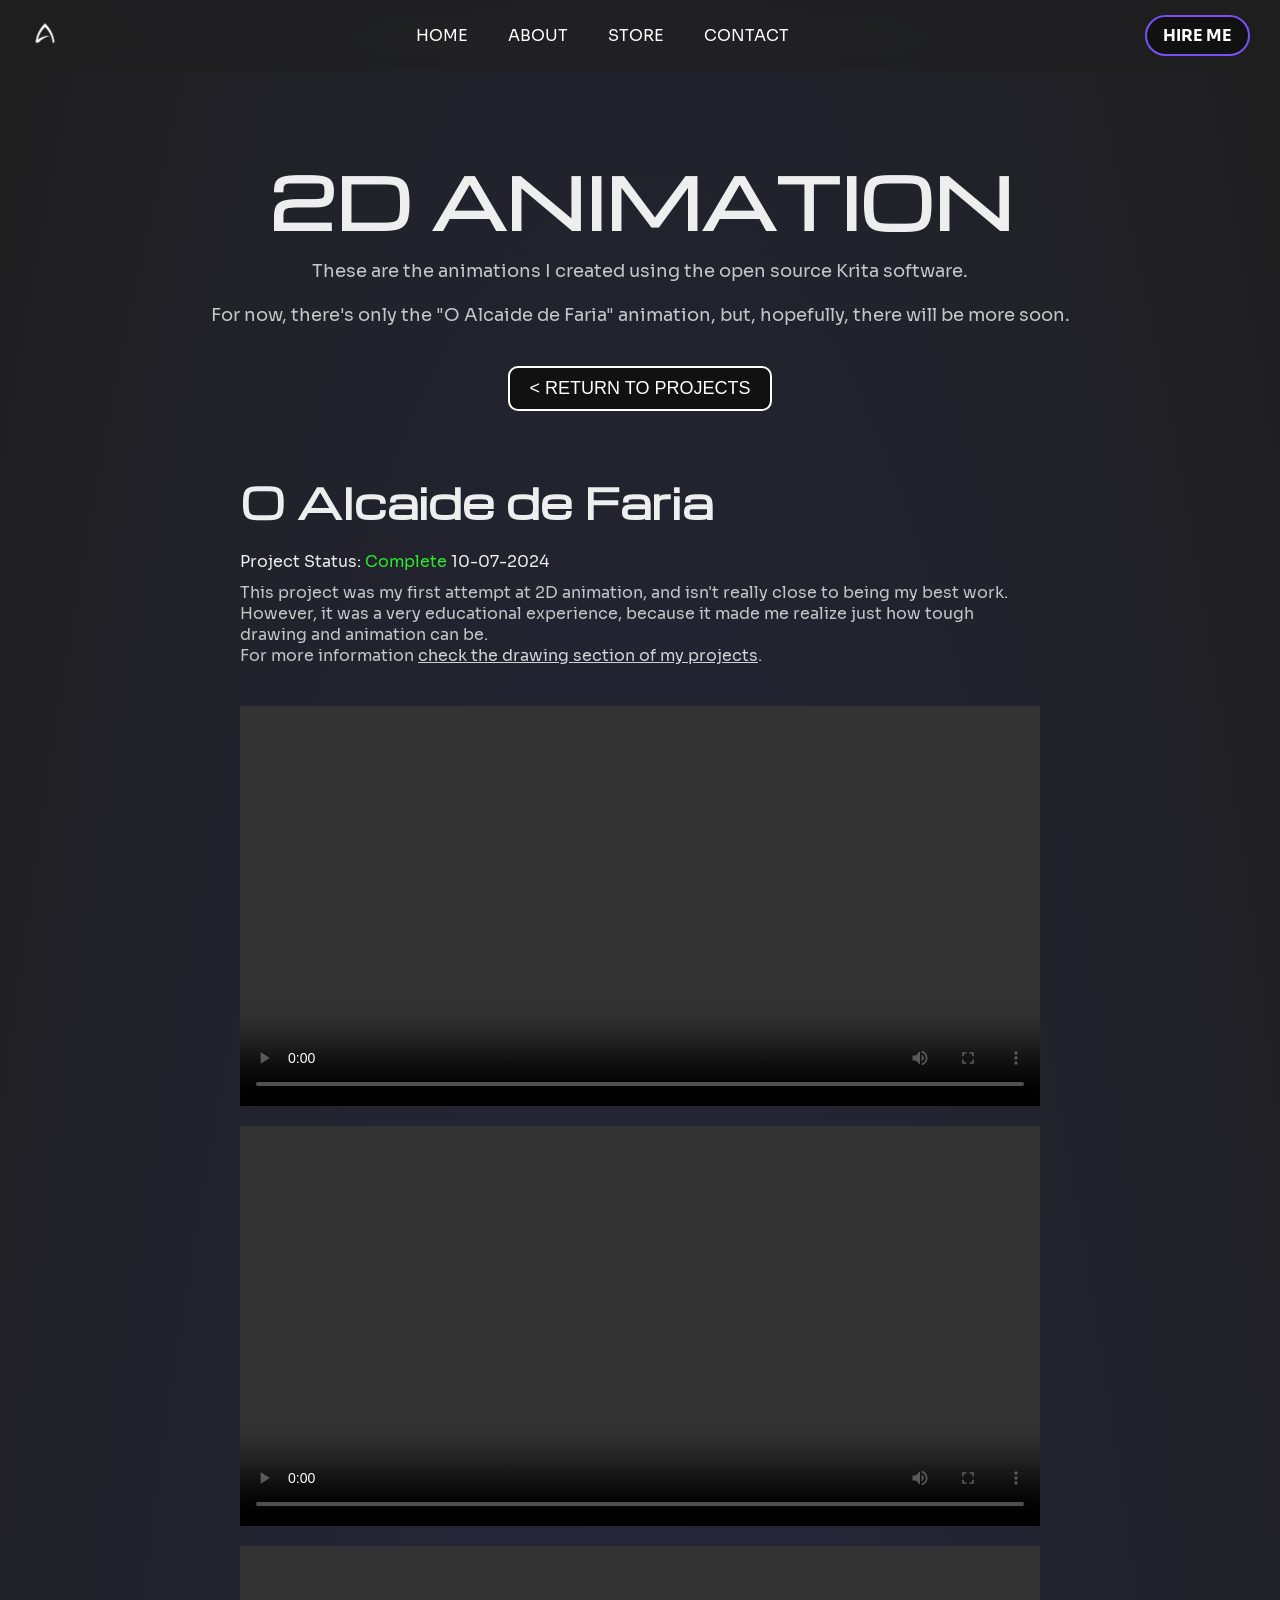
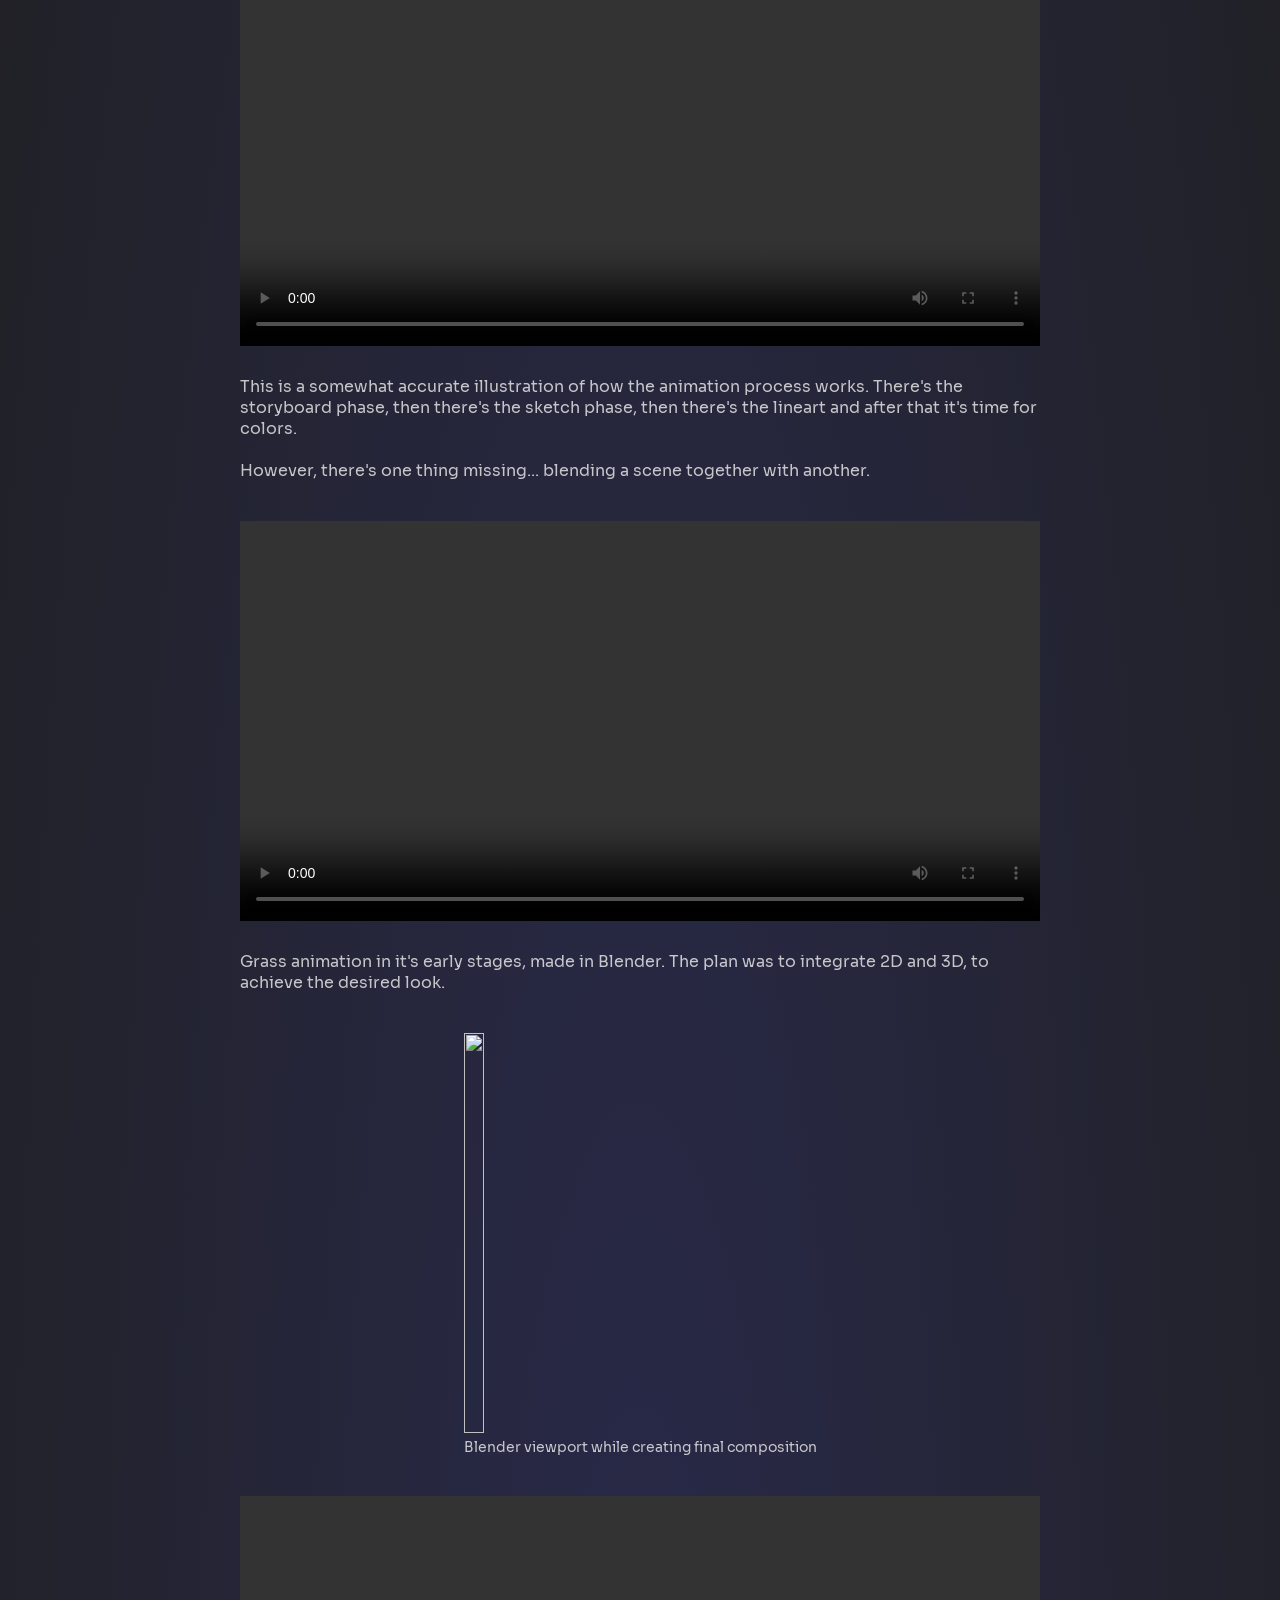
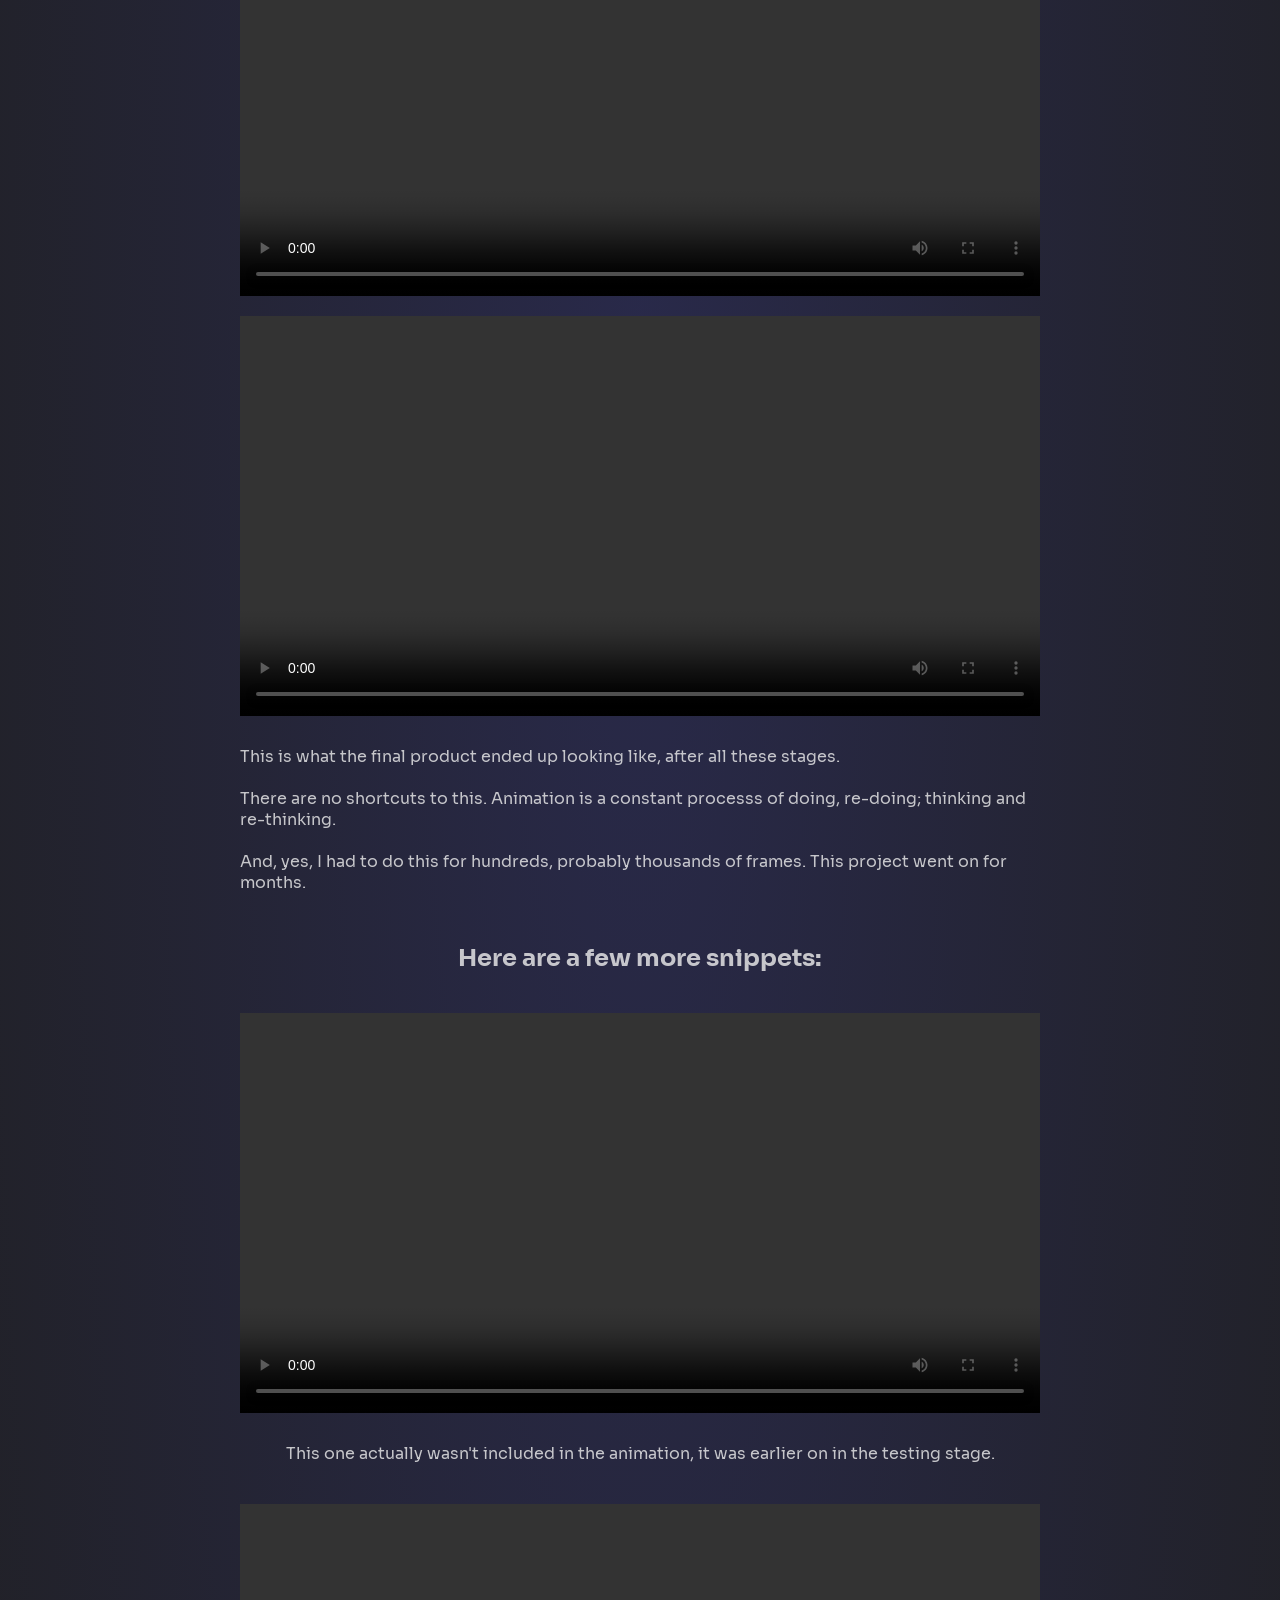
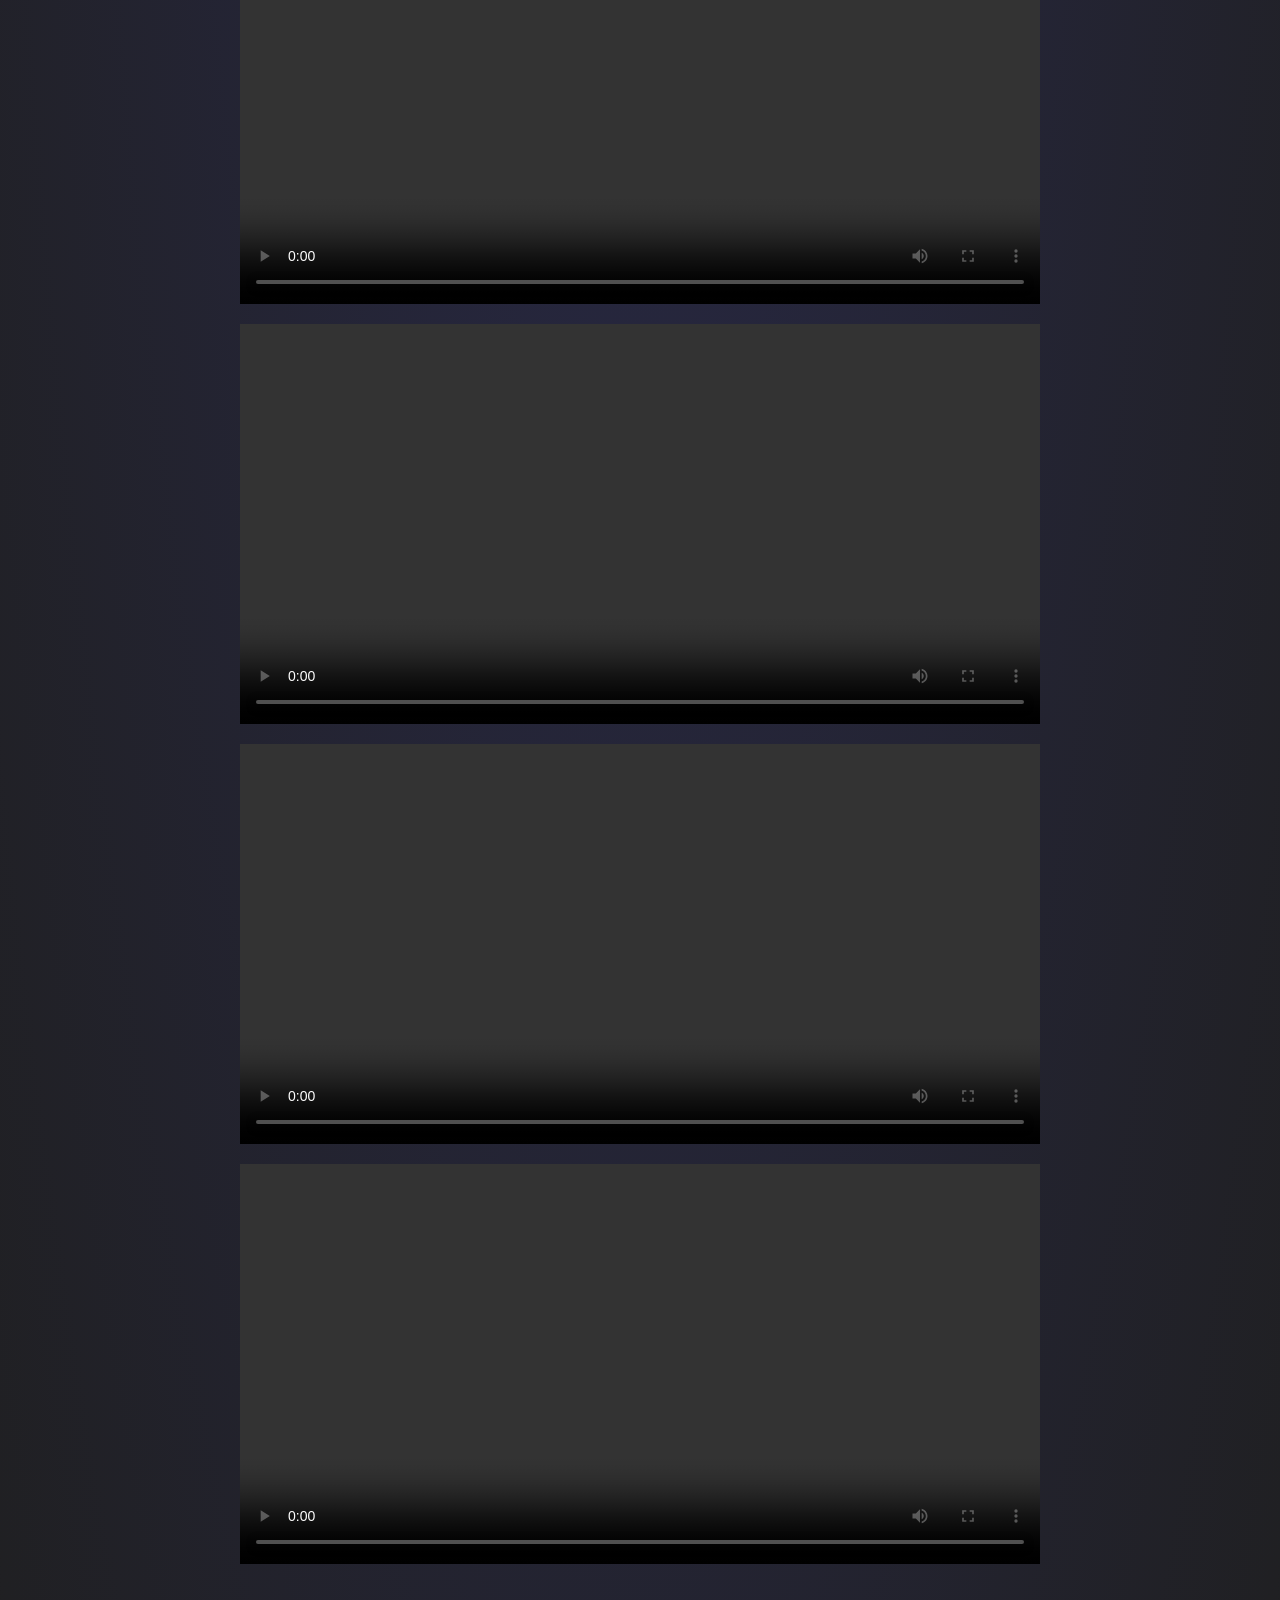
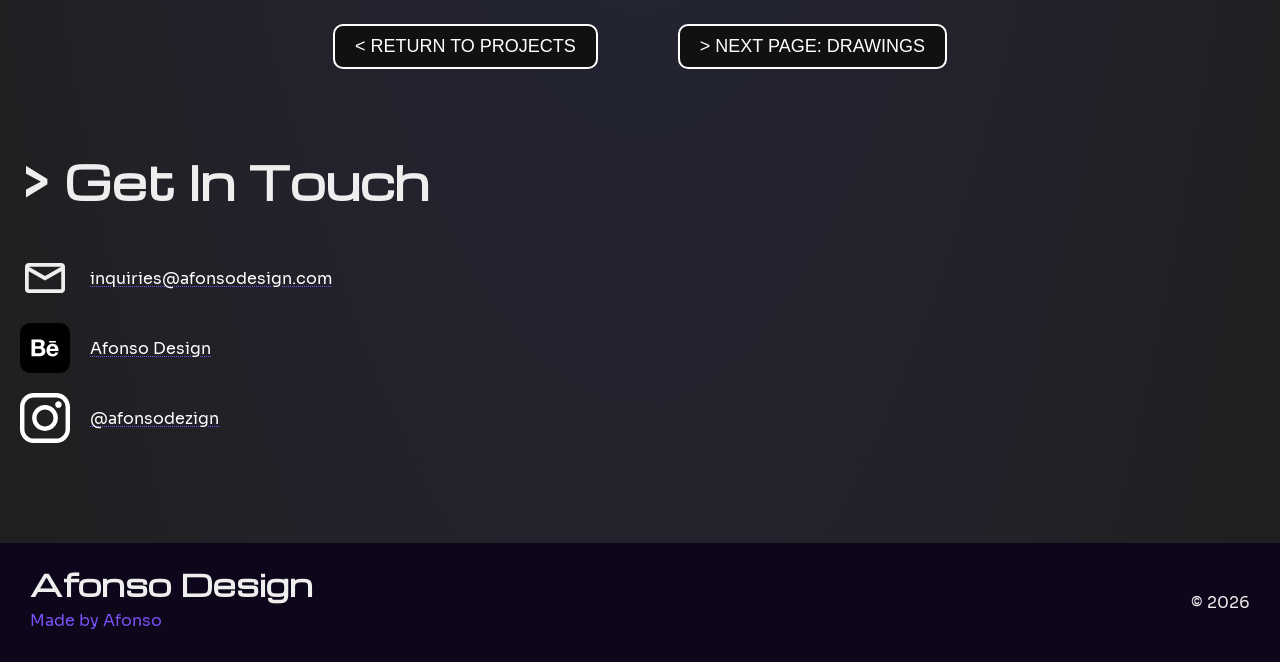
==== 2danimation.html @ 0d5f08b5 "Add files via upload" ====
<!DOCTYPE html>
<html lang="en">
<head>
  <meta charset="UTF-8">
  <meta name="viewport" content="width=device-width, initial-scale=1.0">
  <title>Afonso Design</title>

  <link rel="stylesheet" href="general.css">
  <link rel="stylesheet" href="nav.css">
  <link rel="stylesheet" href="header.css">
  <link rel="stylesheet" href="main.css">
  <link rel="stylesheet" href="footer.css">
  <link rel="stylesheet" href="projects.css">
  <link rel="stylesheet" href="p-links.css">
  
  <link rel="icon" type="image/x-icon" href="../Logo/afdz.ico">

</head>
<body>
  <nav>
    <div class="logo-container">
      <a href="index.html"><img src="../Logo/Transparent White.png" class="brand-logo"></a>
    </div>
    <div class="links-container">
      <a href="index.html">Home</a>
      <a href="about.html">About</a>
      <a href="store.html">Store</a>
      <a href="contact.html">Contact</a>
    </div>
    <div class="button-container">
      <button><a href="#hire_me">Hire Me</a></button>
    </div>
  </nav>
  <div>
    <div class="title-container">
      <h1>2D ANIMATION</h1>
    </div>
    <div class="title-desc">
      <p>These are the animations I created using the open source Krita software.</p>
      <br><p>For now, there's only the "O Alcaide de Faria" animation, but, hopefully, there will be more soon.</p>
    </div>

      <div class="return-page">
        <a href="projects.html"><button>< RETURN TO PROJECTS</button></a>
      </div>

      <div class="animation-container">
      <section>
        <div class="animation-title">
          <h1>O Alcaide de Faria</h1>
        </div>
        <div class="animation-status">
          <p>Project Status: <span>Complete</span> 10-07-2024</p>
        </div>
        <div class="animation-desc">
          <p>This project was my first attempt at 2D animation, and isn't really close to being my best work.
          </p>
          <p>However, it was a very educational experience, because it made me realize just how tough drawing and animation can be.</p>
          <p>For more information <a href="drawings.html">check the drawing section of my projects</a>.</p>
        </div>
        <div class="animation-video-container walking-video">
          <video controls preload="metadata">
            <source src="../Video/video_animation/walk.3.mp4" type="video/mp4" alt="Short animation of a man walking facing back to the camera, early sketch version.">
          </video>
          <video controls preload="metadata">
            <source src="../Video/video_animation/walk closeup sketch.mp4" type="video/mp4" alt="Short animation of a man walking facing back to the camera, lineart version.">
          </video>
          <video controls preload="metadata">
            <source src="../Video/video_animation/Walk closeup.mp4" type="video/mp4" alt="Short animation of a man walking facing back to the camera.">
          </video>
          <div class="animation-desc"> 
            <p>This is a somewhat accurate illustration of how the animation process works. There's the storyboard phase,
              then there's the sketch phase, then there's the lineart and after that it's time for colors.
            </p>
            <br>
            <p>However, there's one thing missing... blending a scene together with another.</p>
          </div>
          <video controls preload="metadata">
            <source src="../Video/video_animation/blender grass animation.mp4" type="video/mp4" alt="Short animation of grass moving with the wind">
          </video>
          <div class="animation-desc">
            <p>Grass animation in it's early stages, made in Blender. The plan was to integrate 2D and 3D, to achieve the desired look.</p>
          </div>
          <figure>
            <img class="viewport-img" src="../Video/video_animation/blender viewport.png">
            <figcaption>Blender viewport while creating final composition</figcaption>
          </figure>
          <video controls preload="metadata">
            <source src="../Video/video_animation/man walking on grass.mp4" type="video/mp4" alt="Short animation of a man walking facing back to the camera.">
          </video>
          <video controls preload="metadata">
            <source src="../Video/video_animation/walking on grass final.mp4" type="video/mp4" alt="Short animation of a man walking facing back to the camera.">
          </video>
          <div class="animation-desc">
            <p>This is what the final product ended up looking like, after all these stages.</p>
            <br><p>There are no shortcuts to this. Animation is a constant processs of doing, re-doing; thinking and re-thinking.</p>
            <br>
            <p>And, yes, I had to do this for hundreds, probably thousands of frames. This project went on for months.</p>
          </div>
          <div class="animation-desc">
            <h2>Here are a few more snippets:</h2>
          </div>
          <video controls preload="metadata">
            <source src="../Video/video_animation/eye opening animation.mp4" type="video/mp4" alt="Short animation of an eye opening and closing.">
          </video>
          <div class="animation-desc">
            <p>This one actually wasn't included in the animation, it was earlier on in the testing stage.</p>
          </div>
          <video controls preload="metadata">
            <source src="../Video/video_animation/gritting.mp4" type="video/mp4" alt="Short animation of a man's mouth open in a feeling of intense rage">
          </video>
          <video controls preload="metadata">
            <source src="../Video/video_animation/closing fist.mp4" type="video/mp4" alt="Short animation of a stressed man clenching his fist">
          </video>
          <video controls preload="metadata">
            <source src="../Video/video_animation/hunting_3.mp4" type="video/mp4" alt="Short animation of an eyeball flying through the air amidst an explosion, while many other objects are projected in the air.">
          </video>
          <video controls preload="metadata">
            <source src="../Video/video_animation/rushing.mp4" type="video/mp4" alt="Short animation of a man rushing with his sword heading towards the viewer.">
          </video>
        </div>
      </section>
      </div>
      

    <div class="bottom-links">
      <div class="return-page">
        <a href="projects.html"><button>< RETURN TO PROJECTS</button></a>
      </div>
      <div class="next-page">
        <a href="drawings.html"><button>> NEXT PAGE: DRAWINGS</button></a>
      </div>
    </div>

  <footer>
    <div id="hire_me">
      <h3>> Get In Touch</h3>
      <div class="email-link">
        <svg xmlns="http://www.w3.org/2000/svg" height="50px" viewBox="0 -960 960 960" width="50px" fill="rgb(238,238,238)"><path d="M168-192q-29.7 0-50.85-21.16Q96-234.32 96-264.04v-432.24Q96-726 117.15-747T168-768h624q29.7 0 50.85 21.16Q864-725.68 864-695.96v432.24Q864-234 842.85-213T792-192H168Zm312-240L168-611v347h624v-347L480-432Zm0-85 312-179H168l312 179Zm-312-94v-85 432-347Z"/></svg>
        <a href="mailto:inquiries@afonsodesign.com" target="_blank" class="my-email">inquiries@afonsodesign.com</a>
      </div>
      <div class="socials-link">
        <svg class="behance-icon" width="50px" height="50px" viewBox="0 0 512 512" version="1.1" xmlns="http://www.w3.org/2000/svg" xmlns:xlink="http://www.w3.org/1999/xlink" xml:space="preserve" xmlns:serif="http://www.serif.com/" style="fill-rule:evenodd;clip-rule:evenodd;stroke-linejoin:round;stroke-miterlimit:2;"><path d="M105,0l302,0c57.541,0.159 104.841,47.459 105,105l0,302c-0.159,57.541 -47.459,104.841 -105,105l-302,0c-57.541,-0.159 -104.841,-47.459 -105,-105l-0,-302c0.159,-57.541 47.459,-104.841 105,-105Z"/><path d="M313.542,309.917c11.344,9.033 27.246,9.938 39.542,2.25c4.139,-2.536 7.321,-6.378 9.042,-10.917l29.792,-0c-4.792,14.833 -12.042,25.375 -21.958,31.75c-10.689,6.63 -23.093,9.977 -35.667,9.625c-8.98,0.116 -17.901,-1.467 -26.292,-4.667c-7.505,-2.926 -14.287,-7.447 -19.875,-13.25c-5.484,-5.938 -9.733,-12.906 -12.5,-20.5c-3.01,-8.435 -4.505,-17.336 -4.417,-26.292c-0.065,-8.788 1.474,-17.514 4.542,-25.75c2.829,-7.758 7.226,-14.85 12.917,-20.833c5.691,-5.851 12.49,-10.511 20,-13.708c8.13,-3.434 16.883,-5.151 25.708,-5.042c9.489,-0.232 18.89,1.871 27.375,6.125c7.583,3.879 14.171,9.454 19.25,16.292c5.076,7.096 8.701,15.125 10.667,23.625c2.229,8.971 3.03,18.238 2.375,27.458l-88.875,0c-0.348,8.699 2.634,17.211 8.333,23.792l0.042,0.042Zm-115.667,-140.583c7.459,-0.075 14.905,0.651 22.208,2.167c6.128,1.201 11.961,3.594 17.167,7.042c4.808,3.32 8.659,7.847 11.167,13.125c2.769,6.279 4.094,13.1 3.875,19.958c0.27,7.577 -1.765,15.061 -5.833,21.458c-4.442,6.076 -10.407,10.876 -17.292,13.917c9.442,2.314 17.752,7.933 23.417,15.833c9.135,15.055 10.122,33.733 2.625,49.667c-3.224,6.131 -7.867,11.403 -13.542,15.375c-5.864,4.067 -12.414,7.045 -19.333,8.792c-7.263,1.905 -14.741,2.872 -22.25,2.875l-82.417,-0l0,-170.167l80.208,0l0,-0.042Zm-2.792,141.167c3.516,0.03 7.024,-0.333 10.458,-1.083c3.142,-0.614 6.13,-1.846 8.792,-3.625c2.595,-1.696 4.705,-4.036 6.125,-6.792c1.606,-3.437 2.363,-7.21 2.208,-11c-0,-8.75 -2.5,-15.042 -7.417,-18.833c-5.682,-3.938 -12.512,-5.888 -19.417,-5.542l-40.75,0l0,46.833l40,0l0,0.042Zm-2.083,-72.458c5.926,0.294 11.786,-1.376 16.667,-4.75c4.555,-3.772 6.947,-9.572 6.375,-15.458c0.121,-3.39 -0.609,-6.757 -2.125,-9.792c-1.358,-2.461 -3.361,-4.506 -5.792,-5.917c-2.552,-1.54 -5.385,-2.56 -8.333,-3c-3.176,-0.576 -6.398,-0.855 -9.625,-0.833l-35,0l0,39.75l37.917,0l-0.083,0Zm105.208,-54.958l69,0l0,16.667l-69,0l0,-16.667Zm54.167,62.125c-5.122,-4.823 -12.02,-7.314 -19.042,-6.875c-4.641,-0.168 -9.255,0.775 -13.458,2.75c-3.304,1.657 -6.228,3.984 -8.583,6.833c-2.086,2.545 -3.619,5.496 -4.5,8.667c-0.832,2.711 -1.363,5.506 -1.583,8.333l55.042,0c-0.413,-7.179 -3.165,-14.03 -7.833,-19.5l-0.042,-0.208Z" style="fill:#fff;"/></svg>
        <a href="https://www.behance.net/afonsodesign">
          Afonso Design
        </a>
      </div>
      <div class="socials-link instagram-icon">
        <svg fill="#fff" version="1.1" id="Layer_1" xmlns="http://www.w3.org/2000/svg" xmlns:xlink="http://www.w3.org/1999/xlink" width="50px" height="50px" viewBox="0 0 169.063 169.063" xml:space="preserve">
          <g>
            <path d="M122.406,0H46.654C20.929,0,0,20.93,0,46.655v75.752c0,25.726,20.929,46.655,46.654,46.655h75.752
              c25.727,0,46.656-20.93,46.656-46.655V46.655C169.063,20.93,148.133,0,122.406,0z M154.063,122.407
              c0,17.455-14.201,31.655-31.656,31.655H46.654C29.2,154.063,15,139.862,15,122.407V46.655C15,29.201,29.2,15,46.654,15h75.752
              c17.455,0,31.656,14.201,31.656,31.655V122.407z"/>
            <path d="M84.531,40.97c-24.021,0-43.563,19.542-43.563,43.563c0,24.02,19.542,43.561,43.563,43.561s43.563-19.541,43.563-43.561
              C128.094,60.512,108.552,40.97,84.531,40.97z M84.531,113.093c-15.749,0-28.563-12.812-28.563-28.561
              c0-15.75,12.813-28.563,28.563-28.563s28.563,12.813,28.563,28.563C113.094,100.281,100.28,113.093,84.531,113.093z"/>
            <path d="M129.921,28.251c-2.89,0-5.729,1.17-7.77,3.22c-2.051,2.04-3.23,4.88-3.23,7.78c0,2.891,1.18,5.73,3.23,7.78
              c2.04,2.04,4.88,3.22,7.77,3.22c2.9,0,5.73-1.18,7.78-3.22c2.05-2.05,3.22-4.89,3.22-7.78c0-2.9-1.17-5.74-3.22-7.78
              C135.661,29.421,132.821,28.251,129.921,28.251z"/>
          </g>
        </svg>
        <a href="https://www.instagram.com/afonsodezign/">
          @afonsodezign
        </a>
      </div>
    </div>

    <div class="footer-bot">
      <div>
        <p class="footer-xl">Afonso Design</p>
        <div>
          <p class="maker">Made by <span>Afonso</span></p>
        </div>
      </div>
      <div>
        <p>&#169; 2026</p>
      </div>
    </div>
  </footer>
</body>
</html>
---- general.css ----
*{
  padding:0;
  margin:0;
  border:none;
  box-sizing: border-box;
}

html{
  scroll-behavior: smooth;
  scrollbar-width: none;
}

body{
  margin:150px 20px 0 20px;
  background-image: radial-gradient(rgba(80, 83, 244, 0.2), rgb(31,31,31));
  background-repeat: no-repeat;
  color:rgb(238,238,238);
  background-color: rgb(31,31,31);
  font-family: Sora, Verdana;
}

.load-text-container{
  display: flex;
  justify-content: center;
  align-items: center;
}

.load-text p{
  font-size:12px;
  line-height:20px;
  font-family: Michroma, Sora, Verdana;
  white-space: nowrap;
  display: inline-block;
  border-right:5px solid white;
  width:340px;
  overflow: hidden;
  animation:
    typing 2s steps(42),
    cursor .4s step-end infinite alternate;
}

/*cursor blinking animation*/
@keyframes cursor{
  50% {border-color:transparent};
}

/*typing animation*/
@keyframes typing{
  from {width:0}
  from{opacity: 0;}
}

.arrow-container{
  display: flex;
  align-items: center;
  justify-content: center;
  color:rgb(120, 80, 244);
  font-weight:bold;
  margin:100px 0 200px 0;
}

.arrow-container img{
  width:80px;
}

.arrow-container img:hover{
  background-color: rgb(29, 29, 29);
  border-radius:50%;
  transition: background-color 0.5s ease;
}

h1{
  font-family: Michroma, Sora, Verdana;
}

/*fonts-upload*/

@font-face {
  font-family: 'Michroma';
  font-style: normal;
  font-weight: 400;
  font-display: swap;
  src: url("../Fonts/michroma/michroma-latin-regular.woff2");
}

@font-face {
  font-family: 'Sora';
  src: url('../Fonts/Sora/Sora[wght].woff2') format('woff2-variations');
  font-weight: 100 800;
  font-style: normal;
  font-display: swap;
}

/*end*/


@media screen and (width <= 600px){
  .load-text p{
    visibility: hidden;
    pointer-events: none;
  }
  body{
    margin-top:100px;
  }
}
---- nav.css ----
nav{
  display: flex;
  justify-content: space-between;
  align-items: center;
  position: fixed;
  top:0;
  left:0;
  right:0;
  padding:15px 30px;
  background-color: rgba(31, 31, 31, 0.555);
  backdrop-filter: blur(10px);
  
  z-index:100;
}

nav .links-container{
  display: flex;
  justify-content: center;
}

nav .links-container a{
  color:white;
  text-decoration: 1px solid underline transparent;
  text-transform: uppercase;
  margin:0 10px;
  padding:5px 10px;
  position: relative;
}

nav .links-container a:hover::after{
  content:'';
  width:100%;
  height:3px;
  position:absolute;
  background-color: rgb(120, 80, 244);
  bottom:0;
  left:0;

  animation-name: underline;
  animation-duration:0.4s;
  animation-timing-function: ease;
}

@keyframes underline{
  0%{
    width:0;
  }

  100%{
    width:100%;
  }
}

nav .links-container a:hover{
  color:rgb(120, 80, 244);
  transition:0.2s ease;
}


nav .button-container button{
  padding:8px 16px;
  border-radius: 24px;
  background-color: rgb(17, 17, 17);
  font-weight: 600;
  cursor:pointer;
  transition: 0.2s ease-in-out;
  border:2px solid rgb(120, 80, 244);
}

nav .button-container button:hover{
  background-color: rgb(120, 80, 244);
  box-shadow: 0 0 10px rgb(120, 80, 244);
}

nav .button-container button a{
  text-transform: uppercase;
  color:white;
  text-decoration: none;
  font-size: 16px;
  font-family: Sora, Verdana;
  font-weight:700;
}

nav .logo-container .brand-logo{
  width:30px;
}

.brand-logo:hover{
  filter: drop-shadow(0 0 5px rgb(120,80,244));
  transition:0.3s ease-in-out;
}

@media screen and (width <= 800px){
  nav a{
    font-size:14px;
  }
  nav .links-container a{
    padding:3px 6px;
  }
  nav .button-container button{
    padding:6px 12px;
  }
  nav .button-container button a{
    font-size: 14px;
  }
}

@media screen and (width <= 600px){
  nav a{
    font-size:12px;
  }
  nav .button-container button a{
    font-size: 14px;
  }
  nav .links-container a{
    padding:10px 12px;
  }
  nav{
    flex-direction:column;
    gap:20px; 
  }
}
---- header.css ----
header{
  font-family: "Michroma", "Sora", "Verdana";
}

.name-container{
  display: flex;
  justify-content: center;
  text-align: center;
  padding:10px;
  margin: 50px 0 0 0;
  font-size:60px;
}

.catch-phrase{
  display: flex;
  justify-content: center;
  text-align: center;
  padding:5px;
  font-size: 22px;
  color:rgb(120, 80, 244);
}

.carousel{
  margin:50px auto;
  width:70%;
  display: flex;
  overflow-x: auto;
  pointer-events: none;
  scrollbar-width: none;
}

.carousel::-webkit-scrollbar{
  display: none;
}

.role-container{
  display: flex;
  align-items: center;
  justify-content: center;
  gap:1em;
  padding-right:1em;
  user-select: none;
  animation: spin 10s linear infinite;
}

.role-container h5{
  flex: 0  0 5em;
  font-size: 10px;
  padding:0 10px 20px 10px;
  border-radius:10px;
  text-align: center;
  align-content: center;
}

@keyframes spin{
  from {translate:0;}
  to {translate: -100%}
}

@media screen and (width <= 800px){
  .name-container{
    padding:10px;
    margin: 50px 0 0 0;
    font-size:40px;
  }
  .catch-phrase{
    font-size: 18px;
  }
}
@media screen and (width <= 600px){
  .name-container{
    padding:10px;
    margin: 50px 0 0 0;
    font-size:30px;
  }
  .catch-phrase{
    font-size: 15px;
  }
}
@media screen and (width <= 400px){
  .name-container{
    padding:10px;
    margin: 40px 0 0 0;
    font-size:25px;
  }
  .catch-phrase{
    font-size: 12px;
  }
}
---- main.css ----
#projects{
  background-color: transparent;
  height:120px;
}

.projects-title{
  font-size:30px;
  font-family: Michroma, Sora, Verdana;
  margin:0 0 40px 20px;
}

.short-portfolio{
  display: flex;
  flex-wrap: wrap;
  align-items: center;
  justify-content: center;
  gap:10px;
}

.port-img-container img{
  min-width:200px;
  max-width:600px;
  border-radius: 5px;
}

.port-img-container{
  position: relative;
  cursor: pointer;
}

.port-img-container:hover .img-details{
  display: block;
  transition: 0.3s ease-in-out;
}

.img-details{
  background-color: rgba(31, 31, 31, 0.8);
  position: absolute;
  top:0;
  left:0;
  right:0;
  bottom:0;
  border:2px solid rgb(120, 80, 244);
  border-radius:5px;
  display: none;
}

.img-details-items{
  display: flex;
  justify-content: center;
  align-items: center;
  position:relative;
  flex-direction: column;
  gap:20px;
  top:45%;
  left:45%;
  translate:-45%;
}

.img-details-items p{
  font-size: 22px;
}

.img-details button{
  padding:15px 25px;
  font-size:18px;
  background-color:rgb(17, 17, 17);
  color:white;
  text-decoration: none;
  border-radius:50px;
  border:2px solid rgb(120, 80, 244);
  cursor:pointer;
}

.img-details button:hover{
  background-color: rgb(120, 80, 244);
  color:rgb(31,31,31);
}

.piece-date{
  display: block;
  font-size:10px;
  color:rgb(138, 138, 138);
}

.piece-name{
  color:rgb(217, 205, 255);
}

/*like what you see?*/

.like-container{
  display: flex;
  justify-content: center;
  flex-direction: column;
  align-items: center;
  padding:20px 0;
  margin-bottom:20px;
}

.like-container .like-text{
  font-size:30px;
  font-family: Michroma, Sora, Verdana;
  color:rgba(153, 153, 153, 0.3);
  padding:10px;
  margin-bottom: 20px;
  z-index: -2;
}

.like-container .more-projects-button a{
  padding:15px 25px;
  font-size:22px;
  background-color:rgb(17, 17, 17);
  color:white;
  text-decoration: none;
  border-radius:50px;
  border:2px solid rgb(120, 80, 244);
  box-shadow: 0 0 100px rgb(120, 80, 244);
}

.more-projects-button a span{
  color:rgb(120, 80, 244);
  margin-right:10px;
}

.more-projects-button a:hover{
  background-color: rgb(120, 80, 244);
  color:rgb(17, 17, 17);
  transition:0.3s ease-in-out;
  cursor:pointer;
  box-shadow: none;

}

.more-projects-button a:hover span{
  color:rgb(17, 17, 17);
}

/*_______*/

@media screen and (width <= 1250px) {
  .port-img-container img{
    max-width:400px;
  }
}


@media screen and (width <= 1000px) {
  .port-img-container img{
    max-width:300px;
  }
  .img-details-items p{
  font-size: 15px;
}

.img-details button{
  padding:15px 25px;
  font-size:18px;
  background-color:rgb(17, 17, 17);
  color:white;
  text-decoration: none;
  border-radius:50px;
  border:2px solid rgb(120, 80, 244);
}
}

@media screen and (width <= 800px) {
  .port-img-container img{
    max-width:250px;
  }
  .projects-title{
    font-size:25px;
  }
  .like-container .like-text{
    font-size:25px;
  }
  .more-projects-button{
    margin-top:15px;
  }
  .like-container .more-projects-button a{
    box-shadow: 0 0 50px rgb(120, 80, 244);
  }
}

@media screen and (width <= 600px) {
  .port-img-container img{
    max-width:200px;
  }
  .projects-title{
    font-size:20px;
  }
}

@media screen and (width <= 400px) {
  .projects-title{
    font-size:16px;
  }
}
---- footer.css ----
#hire_me h3{
  font-size: 30px;
  font-family: Michroma, Sora, Verdana;
  margin-bottom:40px;
  margin-top:80px;
}

#hire_me .email-link{
  display: flex;
  align-items: center;
}

#hire_me .email-link .my-email{
  color:white;
  text-decoration: none;
}

#hire_me .email-link .my-email{
  color:white;
  cursor: pointer;
  text-decoration: 1px underline dotted rgb(120, 80, 244);
  text-underline-offset: 2px;
}

#hire_me .email-link .my-email:hover{
  color:rgb(120, 80, 244);
  cursor: pointer;
  text-decoration: 1px underline dotted rgb(120, 80, 244);
  text-underline-offset: 6px;
  transition: 0.3s ease-in-out;
}

#hire_me svg{
  margin-right:20px;
}

.email-link:hover svg{
  fill:rgb(120, 80, 244);
  transition: 0.3s ease-in-out;
}

.email-link{
  margin-bottom:20px;
}

.socials-link{
  display: flex;
  align-items: center;
}

.socials-link a{
  color:white;
  cursor: pointer;
  text-decoration: 1px underline dotted rgb(120, 80, 244);
  text-underline-offset: 2px;
}
.socials-link a:hover{
  color:rgb(120, 80, 244);
  cursor: pointer;
  text-decoration: 1px underline dotted rgb(120, 80, 244);
  text-underline-offset: 6px;
  transition: 0.3s ease-in-out;
}

.instagram-icon{
  margin-top:20px;
}

.footer-bot{
  background-color: rgb(14, 6, 26);
  padding:30px;
  margin:80px 0 0 0;
  display: flex;
  justify-content: space-between;
  align-items: center;
  line-height: 22px;
  margin:100px -20px 0 -20px;
}

.footer-xl{
  font-size:30px;
  font-family: Michroma, Sora, Verdana;
  font-weight:800;
  padding: 0 0 15px 0;
}

.maker{
  color:rgb(120, 80, 244);
}

@media screen and (min-width:1200px){
  #hire_me h3{
    font-size: 60px;
  }
}
@media screen and (min-width:800px){
  #hire_me h3{
    font-size: 45px;
  }
}

@media screen and (width <= 600px) {
  .footer-xl{
    font-size:18px;
    padding:0;
  }
  .maker{
    font-size:12px;
  }
}
---- projects.css ----
.grid-container{
  display: flex;
  justify-content: center;
}

.sections-container {
  display: grid;
  gap: 20px;
  grid-template-columns: repeat(2, 500px);
  align-items: center;
  justify-items: center;
}

section a{
  color:white;
}
section a:hover{
  color:rgb(120, 80, 244);
  transition:0.6s ease color;
}

.project-container{
  width:500px;
  height:250px;
  overflow:hidden;
  border-radius:10px;
  position: relative;
  cursor:pointer;
  border:2px solid rgb(120, 80, 244);
}

.project-container img{
  width:500px;
  height:auto;
}

.project-container div{
  position:absolute;
  z-index:2;
  top:50%;
  left:50%;
  transform:translate(-50%, -50%);
}

.project-container div p{
  font-size:40px;
  font-weight: bold;
  text-wrap: nowrap;
}

.black-overlay{
  width:500px;
  height:250px;
  position: absolute;
  z-index:1;
  top:50%;
  left:50%;
  transform:translate(-50%, -50%);
  background-color: rgba(31, 31, 31, 0.7);
}

.black-overlay a{
  color:white;
  text-decoration: none;
}

.project-container:hover .black-overlay a{
  background-color: rgba(31, 31, 31, 0.8);
  transition:0.4s ease-in-out;
}

.project-container:hover{
  box-shadow:0 0 50px rgb(120, 80, 244);
  transition:0.2s ease-in-out;
} 

.twodani-img{
  scale:180%;
}

@media screen and (width <= 1000px){
  .sections-container {
    grid-template-columns: repeat(2, 350px);
  }
  .project-container{
    width:350px;
    height:200px;
  }
  .project-container img{
    width:350px;
    min-height:200px;
  }
  .project-container div p{
    font-size:30px;
  }
}
@media screen and (width <= 800px){
  .sections-container {
    grid-template-columns: repeat(1, 350px);
  }
  .project-container{
    width:350px;
    height:200px;
  }
  .project-container img{
    width:350px;
    min-height:200px;
  }
  .project-container div p{
    font-size:30px;
  }
}
@media screen and (width <= 600px){
  .sections-container {
    grid-template-columns: repeat(1, 250px);
  }
  .project-container{
    width:250px;
    height:100px;
  }
  .project-container img{
    width:250px;
    min-height:100px;
  }
  .project-container div p{
    font-size:20px;
  }
  body{
    margin-top:200px;
  }
}
---- p-links.css ----
figcaption{
  opacity: 0.8;
  font-size: 14px;
}

/*POSTERS*/

.title-container{
  text-align: center;
  font-size:35px;
  margin-bottom:10px;
  display: flex;
  justify-content: center;
}

.title-desc{
  font-size:18px;
  text-align: center;
  display: flex;
  flex-direction: column;
  justify-content: center;
  margin-bottom:40px;
  opacity:0.8;
}

.return-page, .next-page{
  display: flex;
  justify-content: center;
}

.return-page a button, .next-page a button{
  border:2px solid white;
  padding:10px 20px;
  border-radius:10px;
  background-color: rgb(17,17,17);
  color:white;
  cursor:pointer;
  font-size:18px;
}

.return-page a button:hover, .next-page a button:hover{
  transition: 0.2s ease-in-out;
  border:2px solid rgb(120, 80, 244);
  color:rgb(120, 80, 244);
}

.bottom-links{
  display: flex;
  justify-content: center;
  gap:80px;
}

.poster-container{
  position: relative;
}

.poster-container img{
  width:250px;
  height:auto;
  border-radius: 10px;
  max-height:312.5px;
  object-fit: cover;
  border:1px solid transparent;
}

.poster-container img:hover{
  box-shadow: 0 0 10px rgb(120, 80, 244);
  border:1px solid rgb(120, 80, 244);
  transition:0.2s ease-in-out;
}

.poster-container figcaption{
  font-size:14px;
  width:250px;
  height:60px;
  overflow:scroll;
  scrollbar-width: none;
  margin-top:10px;
  margin-bottom:20px;
}

.figures-section{
  display: grid;
  grid-template-columns: repeat(3, 250px);
  grid-auto-rows: auto;
  gap: 20px;
  justify-content: center;
  width: calc(3 * 250px + 2 * 20px);
  margin:40px auto;
}

@media screen and (min-width: 1500px) {
  .poster-container img {
    width: 500px;
    max-height: 625px;
  }
  .poster-container figcaption{
    width: 500px;
  }
  .figures-section {
    grid-template-columns: repeat(3, 500px);
    width: calc(3 * 500px + 2 * 20px);
  }
}
@media screen and (min-width: 1200px) {
  .poster-container img {
    width: 400px;
    max-height: 500px;
  }
  .poster-container figcaption{
    width: 400px;
  }
  .figures-section {
    grid-template-columns: repeat(3, 400px);
    width: calc(3 * 400px + 2 * 20px);
  }
}
@media screen and (max-width: 800px) {
  .poster-container img {
    width: 200px;
    max-height: 250px;
  }
  .poster-container figcaption{
    width: 200px;
  }
  .figures-section {
    grid-template-columns: repeat(3, 200px);
    width: calc(3 * 200px + 3 * 20px);
  }
}
@media screen and (max-width: 600px) {
  .poster-container img {
    width: 200px;
    max-height: 250px;
  }
  .poster-container figcaption{
    width: 200px;
  }
  .figures-section {
    grid-template-columns: repeat(2, 200px);
    width: calc(2 * 200px + 2 * 20px);
  }
  .title-container h1{
    font-size:40px;
  }
  .title-desc{
    font-size:18px;
  }
}

/*BRANDING*/

.branding-container, .animation-container, .drawings-container{
  display: flex;
  flex-direction: column;
  justify-content: center;
  align-items: center;
}

.branding-container section, .animation-container section, .drawings-container section{
  margin:60px 0 60px 0;
  width:800px;
}

.bi-wrapper{
  display: flex;
  justify-content: center;
}

.bi-container{
  background-color: rgba(31,31,31, 0.4);
  width:800px;
  height:auto;
  margin:80px 0 40px 0;
  padding:60px;
  border-radius: 20px;
  box-shadow:0 0 10px rgb(120, 80, 244)
}

.branding-index{
  display: flex;
  flex-direction: column;
  align-items: center;
  position: relative;
}

.i01-tooltip, .i02-tooltip, .i03-tooltip, .i04-tooltip{
  position: absolute;
  background-color: rgb(17,17,17);
  padding:2px 10px;
  border-radius:8px;
  width:160px;
  height:160px;
  padding:0 20px 20px 20px;
  border:1px solid rgba(120, 80, 244, 0.5);
  visibility: hidden;
  opacity: 0;
  font-family: "Michroma", Verdana;
  box-shadow: 0 0 10px rgba(120, 80, 244, 0.5);
}

.i01tool-interior{
  background-color: rgb(64, 110, 182);
  width:120px;
  height:100px;
  border-radius:4px;
  display: flex;
  justify-content: center;
  align-items: center;
}

#i01:hover .i01-tooltip{
  visibility: visible;
  opacity:1;
  transition: 0.3s ease;
  pointer-events: none;
}

#i02:hover .i02-tooltip{
  visibility: visible;
  opacity:1;
  transition: 0.3s ease;
  pointer-events: none;
}

#i03:hover .i03-tooltip{
  visibility: visible;
  opacity:1;
  transition: 0.3s ease;
  pointer-events: none;
}

#i04:hover .i04-tooltip{
  visibility: visible;
  opacity:1;
  transition: 0.3s ease;
  pointer-events: none;
}


.i02tool-interior img{
  width:120px;
  height:100px;
  object-fit: contain;
}

.i03tool-interior img{
  width:120px;
  height:100px;
  object-fit: contain;
}

.i04tool-interior img{
  width:120px;
  height:100px;
  object-fit: contain;
}

.i02tool-interior{
  background-color: rgb(15, 0, 217);
  width:120px;
  height:100px;
  border-radius:4px;
  display: flex;
  justify-content: center;
  align-items: center;
}

.i03tool-interior{
  background-color: rgb(39, 115, 66);
  width:120px;
  height:100px;
  border-radius:4px;
  display: flex;
  justify-content: center;
  align-items: center;
}

.i04tool-interior{
  background-color: white;
  width:120px;
  height:100px;
  border-radius:4px;
  display: flex;
  justify-content: center;
  align-items: center;
}

.branding-index h3{
  color:rgb(120, 80, 244);
  margin-bottom:20px;
}
.branding-index ul{
  line-height: 40px;
}
.branding-index ul li{
  list-style: decimal;
}
.branding-index ul li a{
  color:white;
  text-decoration: 1px dotted underline rgb(120, 80, 244);
  text-underline-offset: 5px;
}
.branding-index ul li a:hover{
  color:rgb(120, 80, 244);
}

li::marker{
  color:rgb(120, 80, 244);
}

.branding-title, .animation-title{
  font-size:28px;
  margin-bottom:20px;
}

.branding-title span{
  opacity:0.5;
}

.branding-content figure img{
  max-width:300px;
  max-height:150px;
}

.branding-content{
  display: flex;
  align-items: center;
  justify-content: center;
  gap:40px;
  margin-bottom:40px;
}

.brand-book-link{
  display: flex;
  justify-content: center;
  align-items: center;
}

.brand-book-link img{
  width:800px;
}

.branding-desc{
  margin:40px 0;
}

.cn-images img, .micas-images img, .drb-images img, .pafa-images img{
  width:500px;
}

.drb-images, .cn-images, .micas-images, .pafa-images{
  display: flex;
  flex-direction: column;
  justify-content: center;
  align-items: center;
}

.pafa-images figure, .drb-images figure, .micas-images figure, .cn-images figure{
  display: flex;
  flex-direction: column;
  justify-content: center;
  align-items: center;
  gap:20px;
}

figure{
  margin-bottom:40px;
}


@media screen and (max-width:800px){
  .title-container{
    font-size: 30px;
  }
  .branding-title, .animation-title{
    font-size: 20px;
  }
  .branding-container section, .animation-container section, .drawings-container section{
    max-width:600px;
  }
  .branding-desc, .animation-desc{
    font-size:16px;
  }
  .brand-book-link figure img{
    width:600px;
  }
}
@media screen and (max-width:600px){
  .title-container{
    font-size: 26px;
  }
  .branding-title, .animation-title{
    font-size: 18px;
  }
  .branding-container section, .animation-container section, .drawings-container section{
    max-width:300px;
  }
  .branding-desc, .animation-desc{
    font-size:16px;
  }
  .bi-container{
    padding:40px;
  }
  .bi-container li{
    margin-bottom:10px;
  }
  .branding-content figure img{
    max-width:200px;
  }
  .pafa-images img, .cn-images img, .micas-images img, .drb-images img{
    max-width:200px;
  }
  .brand-book-link figure img{
    width:400px;
  }
}
@media screen and (max-width:500px){
  .title-container{
    font-size: 26px;
  }
  .branding-title, .animation-title{
    font-size: 18px;
  }
  .branding-container section, .animation-container section, .drawings-container section{
    max-width:300px;
  }
  .branding-desc, .animation-desc{
    font-size:16px;
  }
  .bi-container li{
    margin-bottom:10px;
  }
  .branding-content figure img{
    max-width:200px;
  }
  .pafa-images img{
    max-width:200px;
  }
  .brand-book-link figure img{
    width:300px;
  }
}


/*DRAWINGS*/

.drawings-container{
  display: flex;
  flex-direction: column;
  justify-content: center;
  align-items: center;
}

.drawings-container section{
  margin:60px 0 60px 0;
  width:800px;
}

.alcaide-images figure{
  display: flex;
  flex-direction: column;
  align-items: center;
  justify-content: center;
}

.alcaide-images figcaption{
  margin:20px 0 50px 0;
}

.dd-images img, .alcaide-images img{
  max-width:800px;
}

.dd-status span{
  color:rgb(209, 221, 104);
}

.alcaide-status span, .animation-status span{
  color:rgb(45, 230, 45);
}

.alcaide-desc, .animation-desc{
  margin:10px 0 20px 0;
  opacity: 0.8;
}

.tbc-txt{/*to be continued*/
  font-size:45px;
  opacity: 0.3;
  font-family: Michroma, Sora, Verdana;
  text-align: center;
}

.behance-link-container, .figma-link-container{
  display: flex;
  justify-content: center;
  align-items: center;
  padding:40px;
}

.section-id{
  margin:20px 0 10px 0;
}

.alcaide-images figure{
  margin-bottom:-40px;
}

.transparent-fix{
  background-color: rgb(110, 110, 110);
}

.fpp{
  margin-top:80px;
}

.drawing-quick-nav{
  display: flex;
  justify-content: center;
  gap:50px;
}

.quick-nav-container{
  margin:20px 0 60px 0;
  position: relative;
  color:white;
}

.quick-nav-container img:hover{
  box-shadow: 0 0 20px rgb(120, 80, 244);
  cursor: pointer;
}

.alcaide-container{
  background-image: url(../Images/animation/bgtexture.jpg);
  background-color:rgb(17,17,17);
  width: 300px;
  object-fit: cover;
  border-radius:10px;
  max-height: 226px;
}

.quick-nav-container img{
  width:300px;
  max-height: 226px;
  border:2px solid rgb(120, 80, 244);
  border-radius:10px;
}

.threed-images, .threed-vid, .animation-video-container{
  display: flex;
  justify-content: center;
  align-items: center;
}

.animation-video-container{
  flex-direction: column;
  gap:20px;
}

.threed-images img, .threed-vid video, .animation-video-container video{
  width:800px;
}

.threed-vid, .animation-video-container{
  margin-top:40px;
}

.threed-sec{
  margin:40px 0 40px 0;
}

.web-desc{
  display: flex;
  flex-direction: column;
  justify-content: center;
  align-items: center;
  margin:10px 0 20px 0;
  opacity: 0.8;
}

.web-design-container{
  margin:0 0 80px 0;
}

.walking-video video{
  height:400px;
  width:max-content;
}

.walking-video figure img{
  height: 400px;
  width: max-content;
}

.walking-video figure figcaption{
  margin-bottom: -20px;
}

@media screen and (min-width: 1200px){
  video{
    min-width:800px;
  }
}
@media screen and (max-width: 800px){
  video{
    max-width:500px;
  }
  .dd-images img, .alcaide-images img, .threed-images img{
    max-width:600px;
  }
  .behance-link-container iframe, .figma-link-container{
    max-width: 600px;
  }
  .tbc-txt{
    font-size:35px;
  }
  .drawing-quick-nav{
    flex-direction: column;
    align-items: center;
    gap:0px;
  }
}
@media screen and (max-width: 600px){
  video{
    max-width:400px;
    max-height: 300px;
  }
  .viewport-img{
    max-height: 300px;
  }
  .dd-images img, .alcaide-images img, .threed-images img{
    max-width:400px;
  }
  .behance-link-container iframe, .figma-link-container iframe{
    max-height:150px;
  }
  .tbc-txt{
    font-size:25px;
  }
}
@media screen and (max-width: 500px){
  video{
    max-width:300px;
    max-height: 200px;
  }
  .viewport-img{
    max-height: 200px;
  }
  .dd-images img, .alcaide-images img, .threed-images img{
    max-width:300px;
  }
}
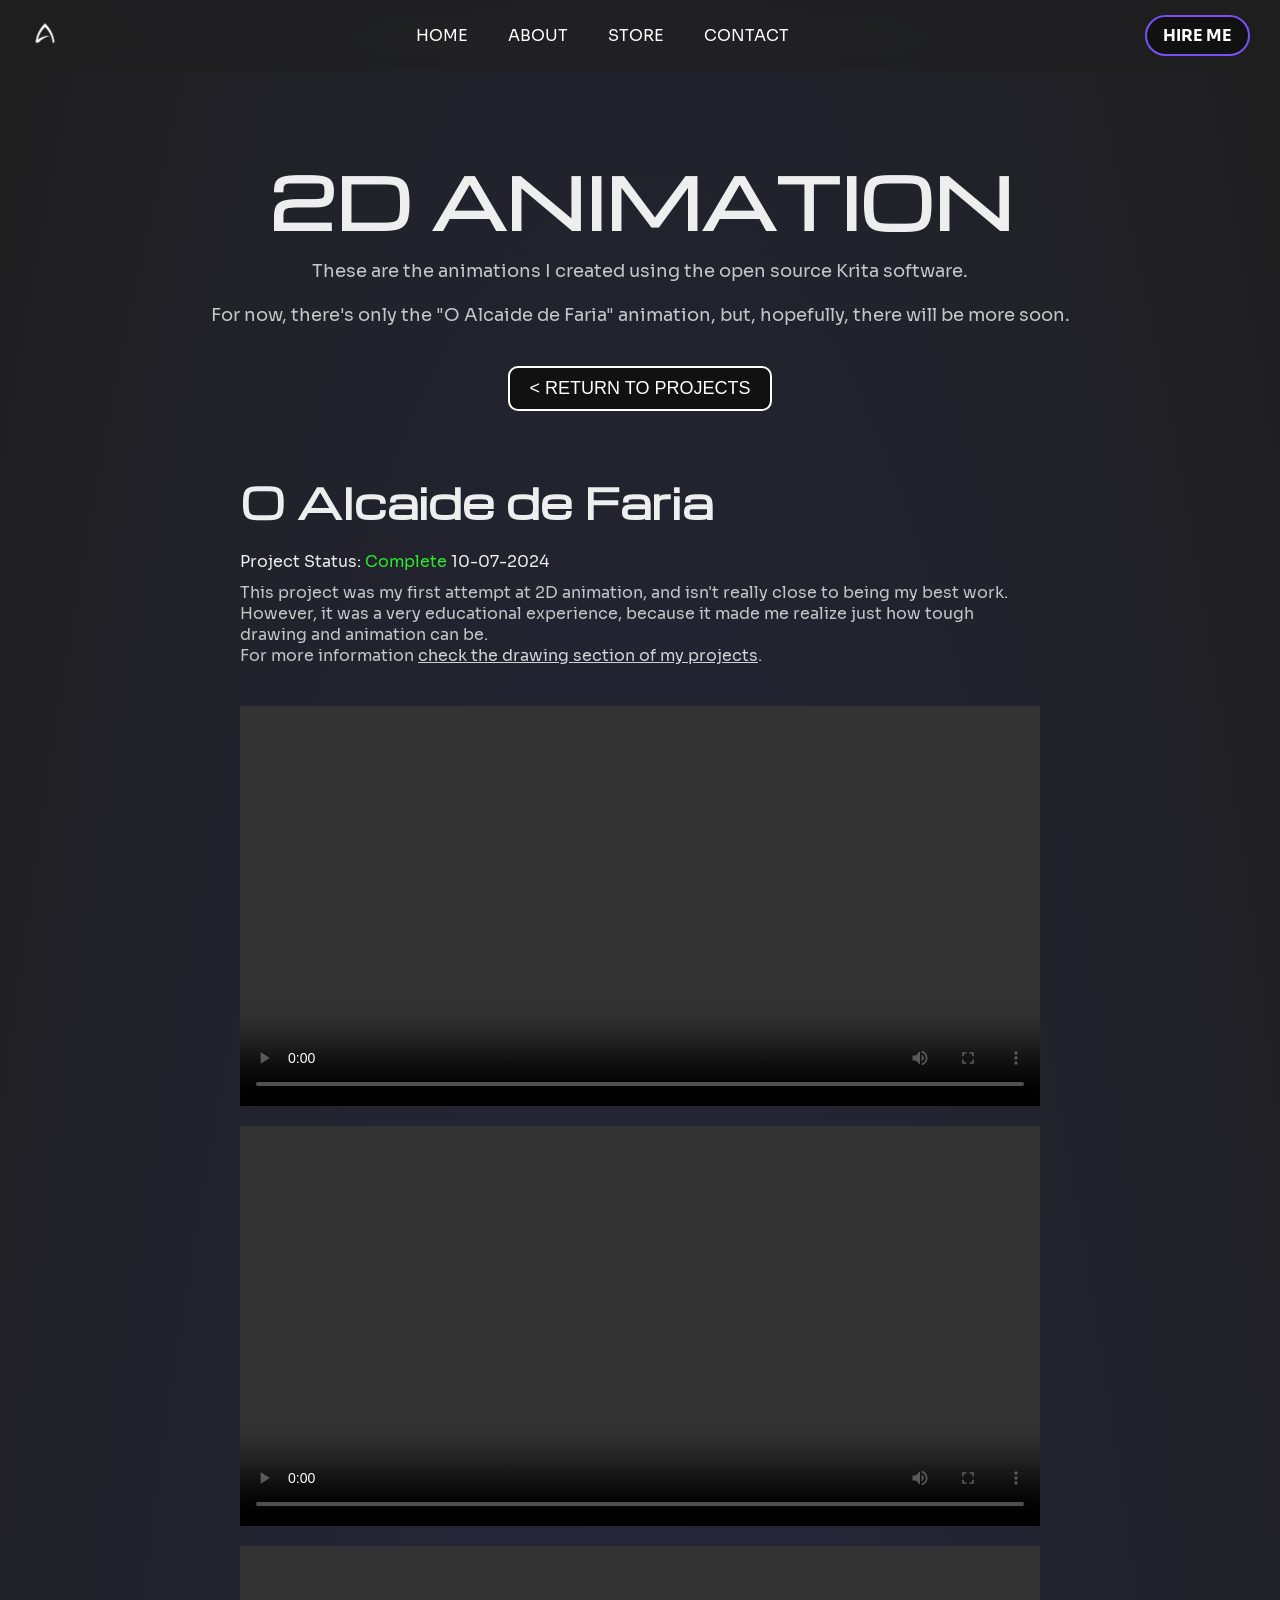
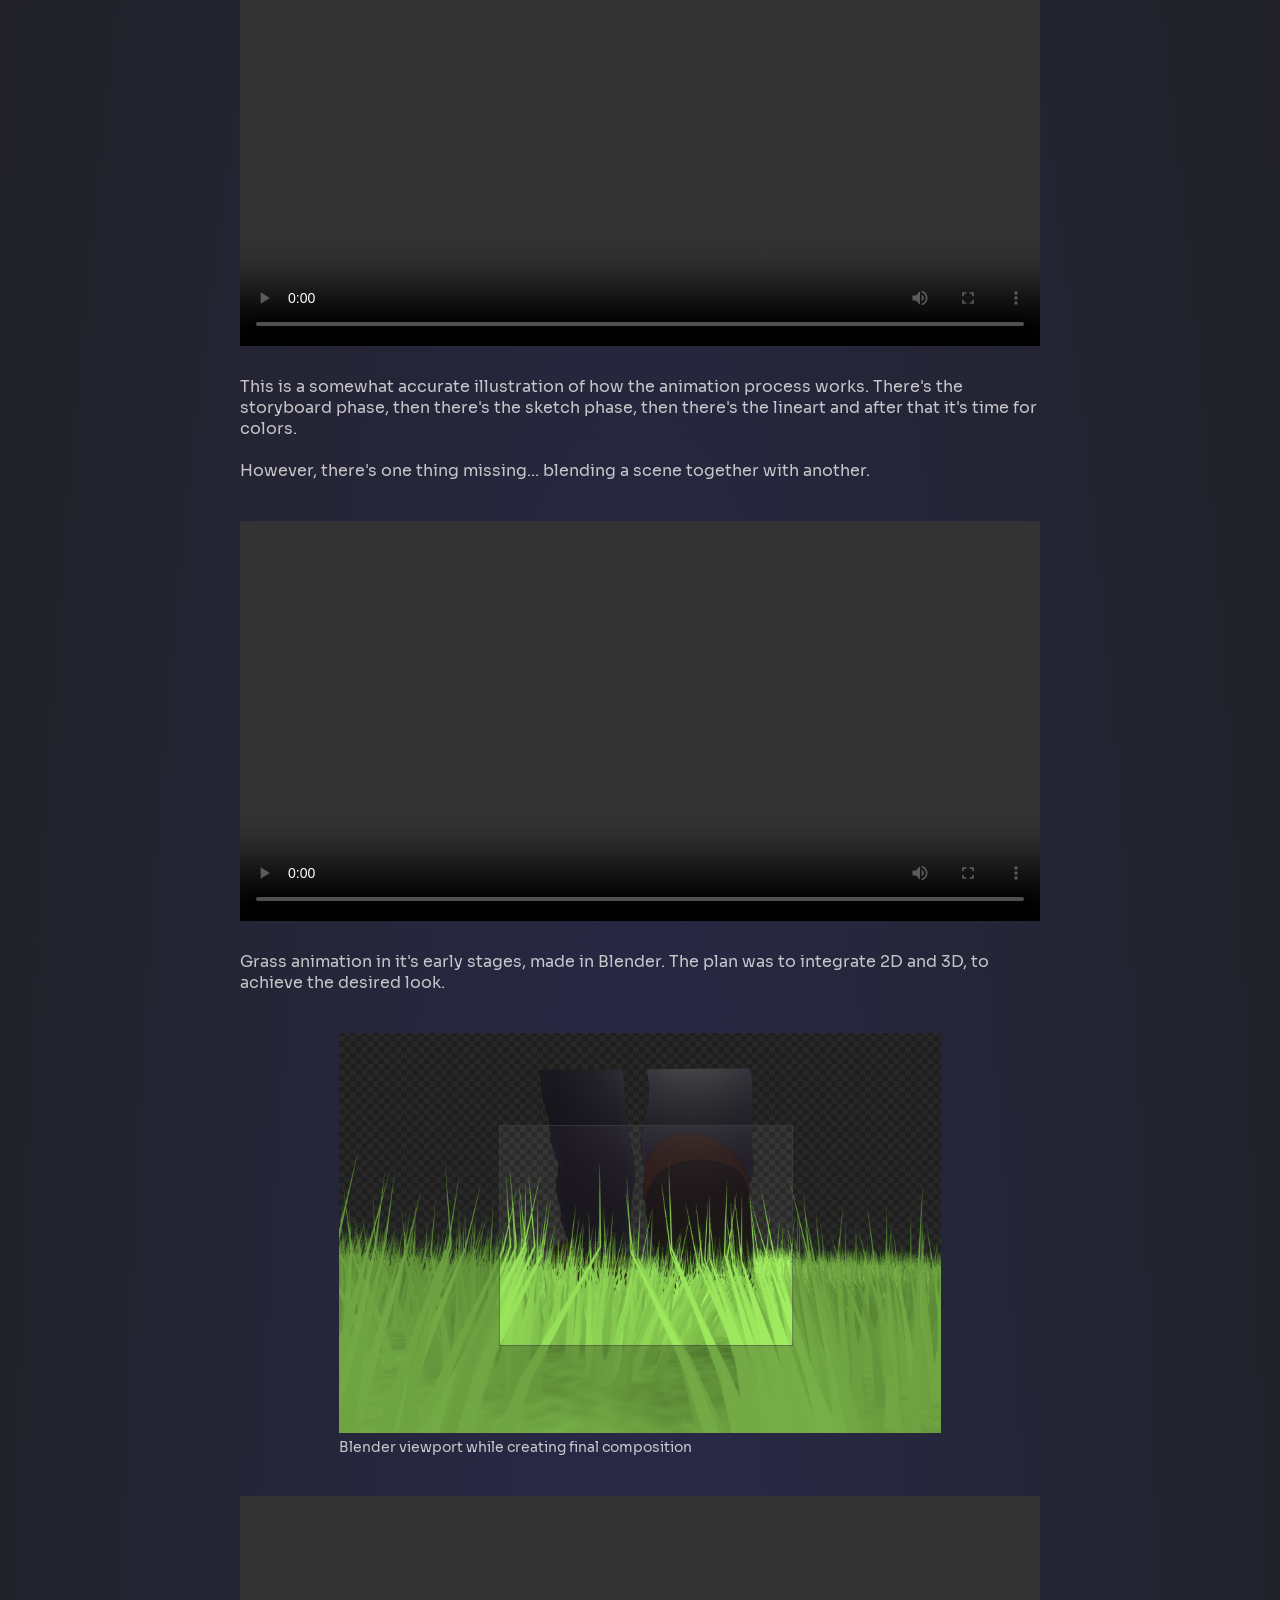
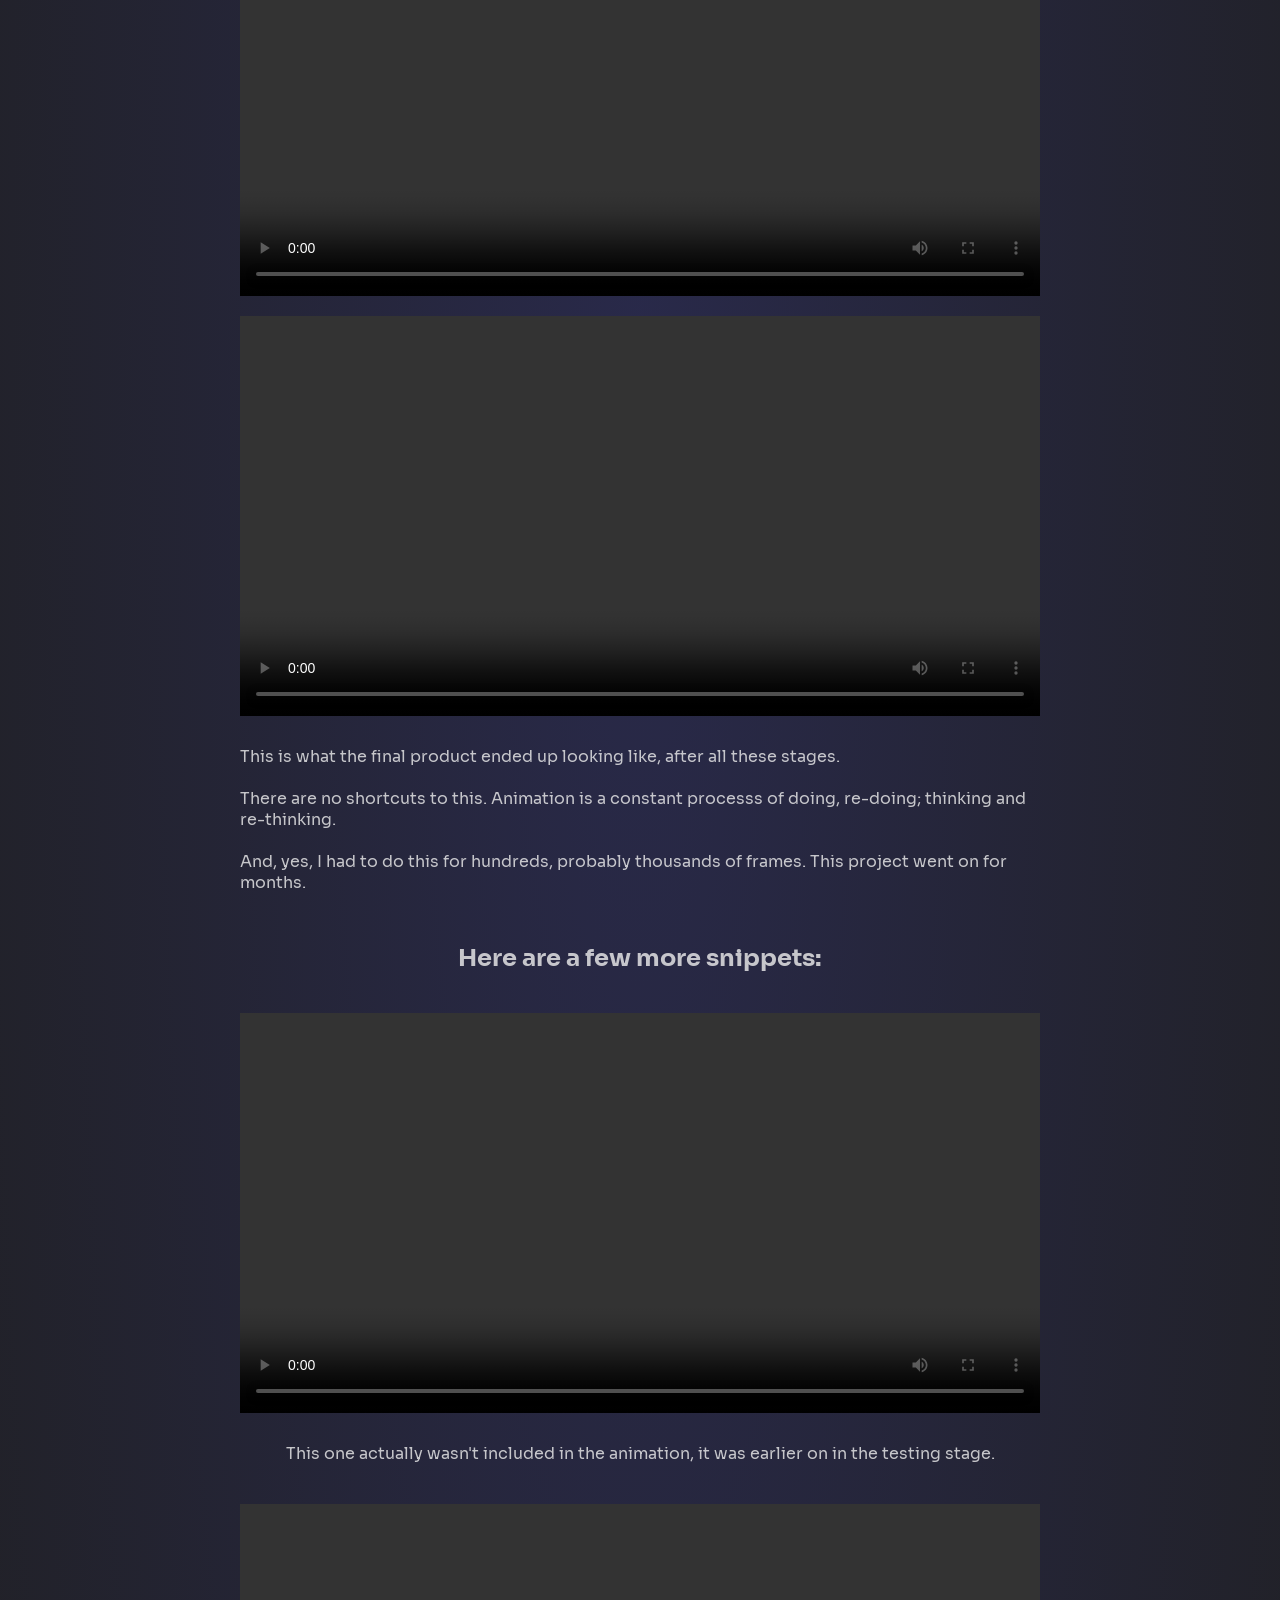
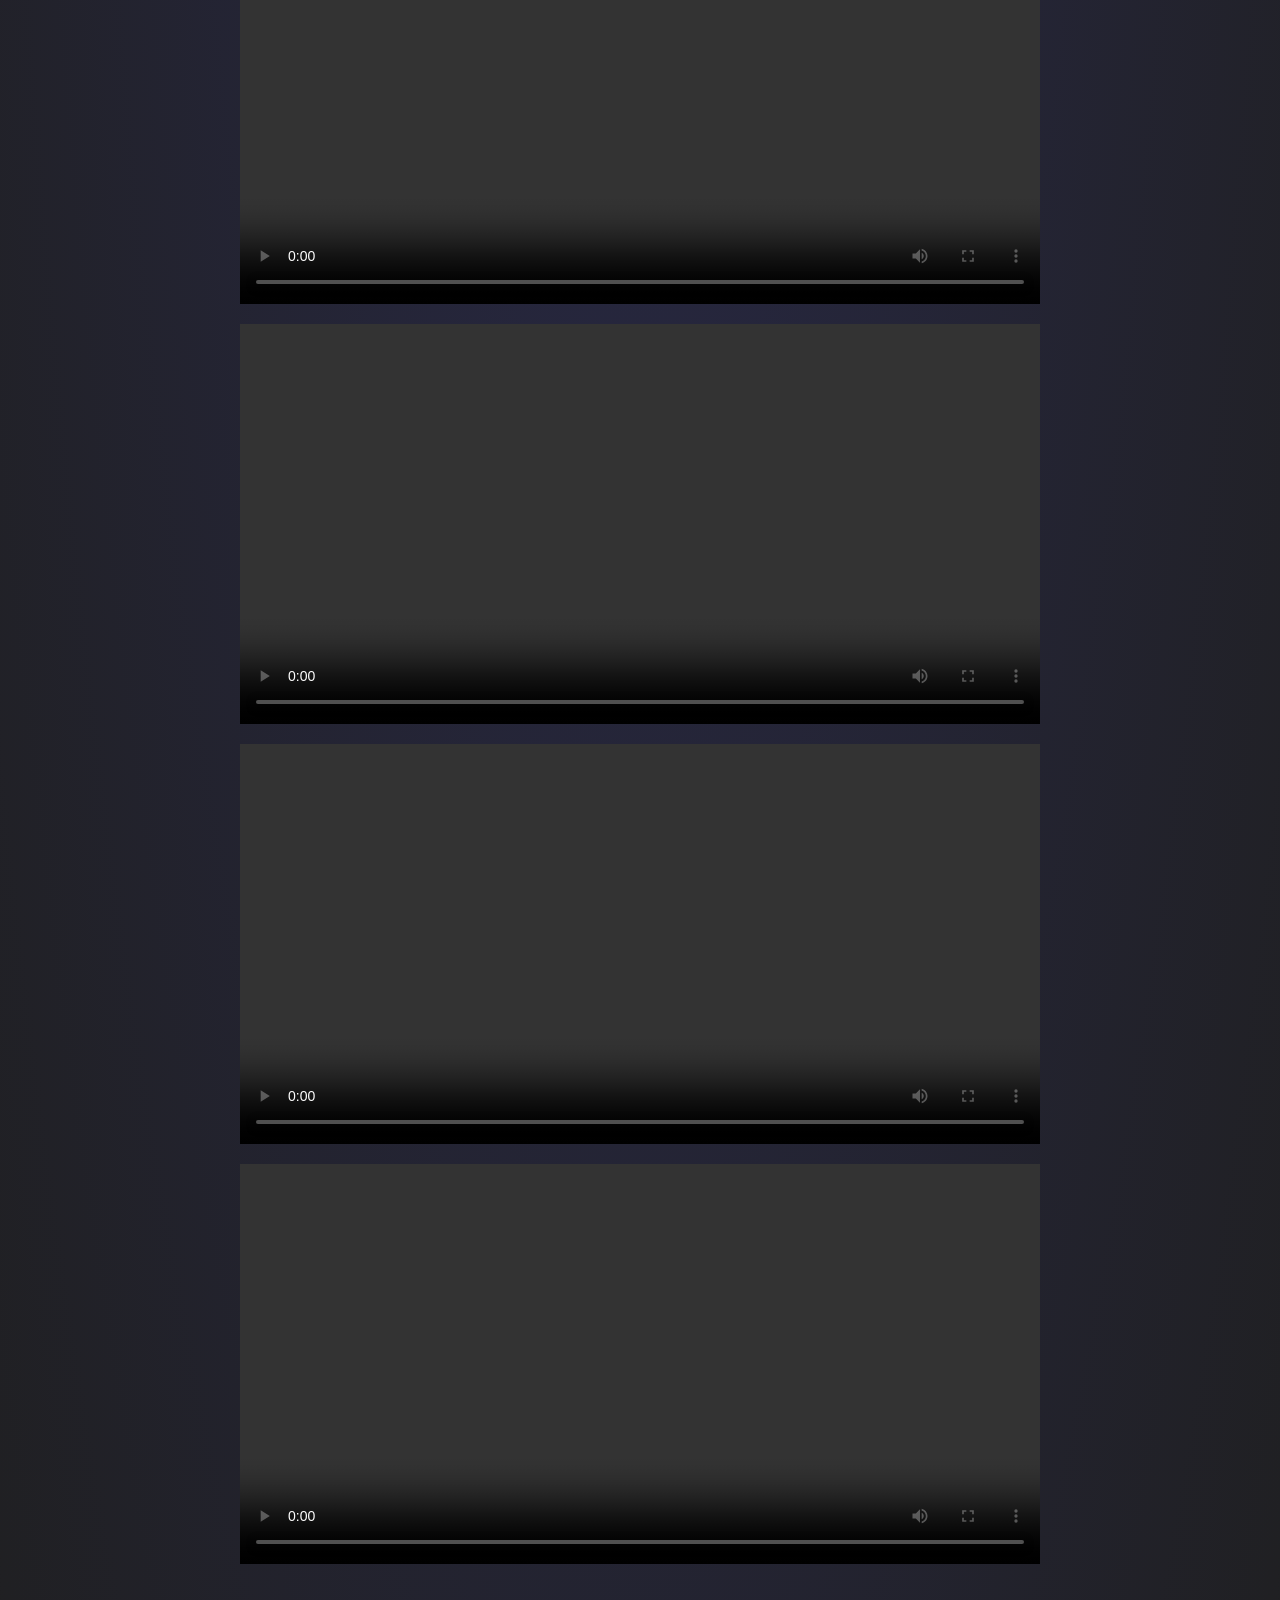
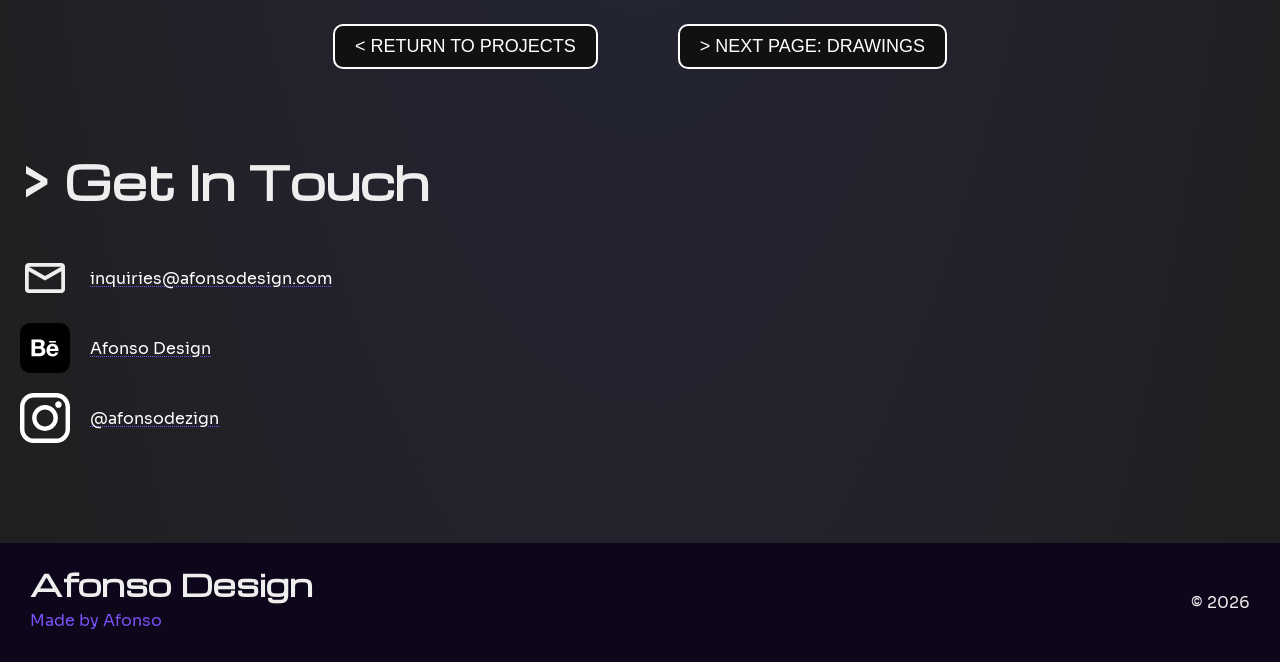
==== commit 361d2529: "Update 2danimation.html" ====
--- a/2danimation.html
+++ b/2danimation.html
@@ -179,4 +179,4 @@
     </div>
   </footer>
 </body>
-</html>+</html>
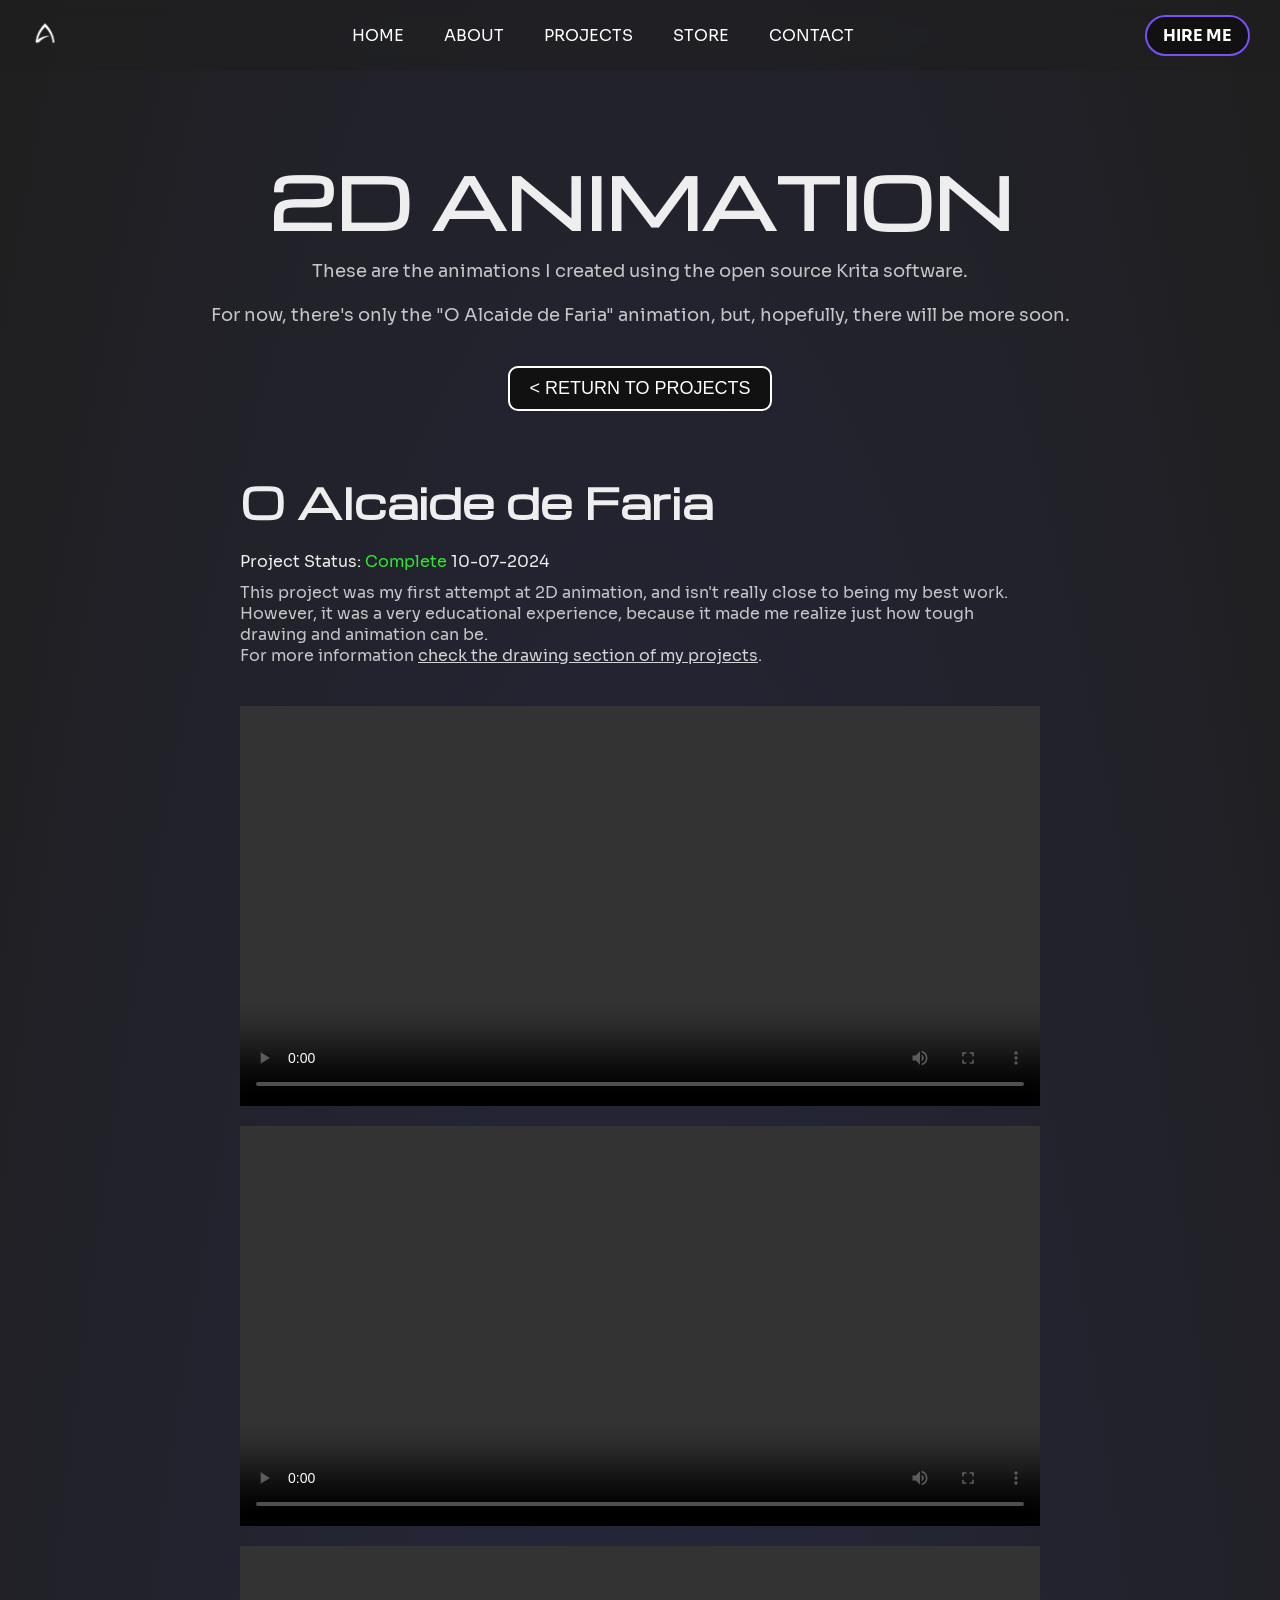
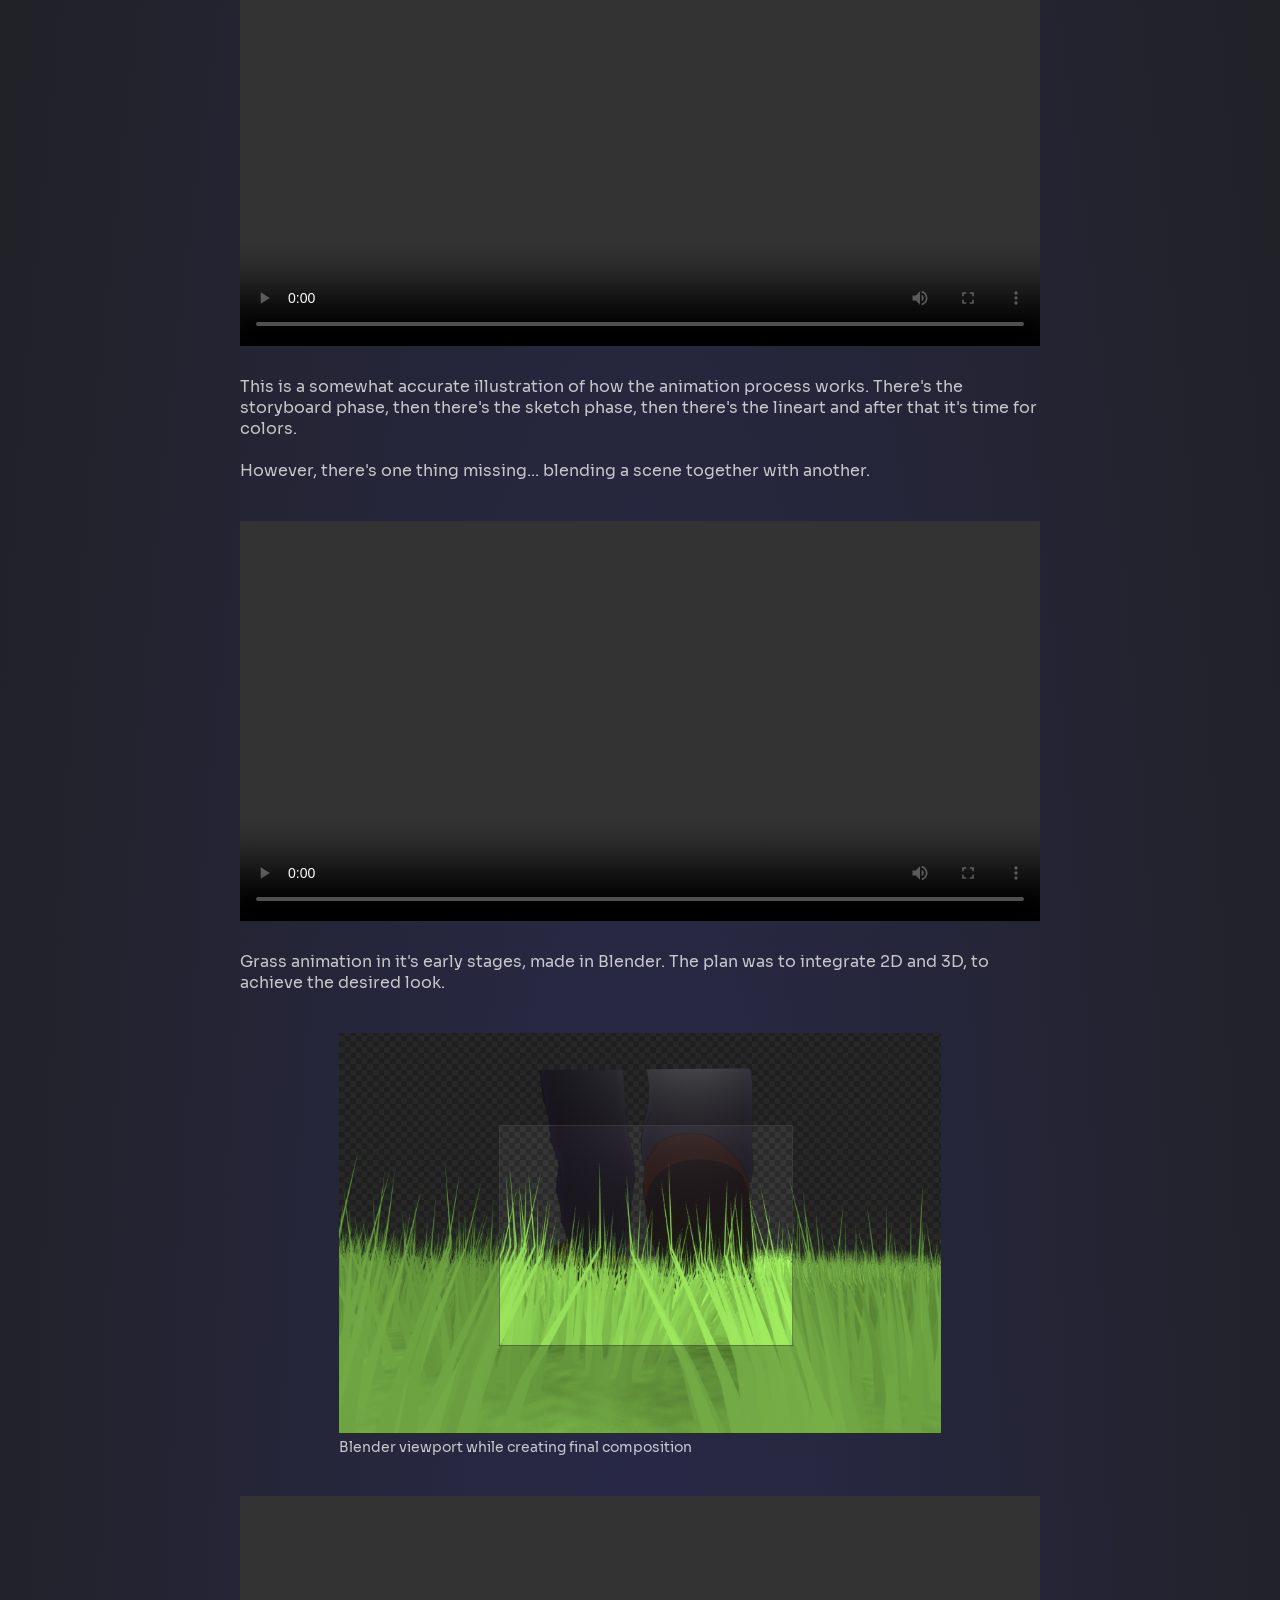
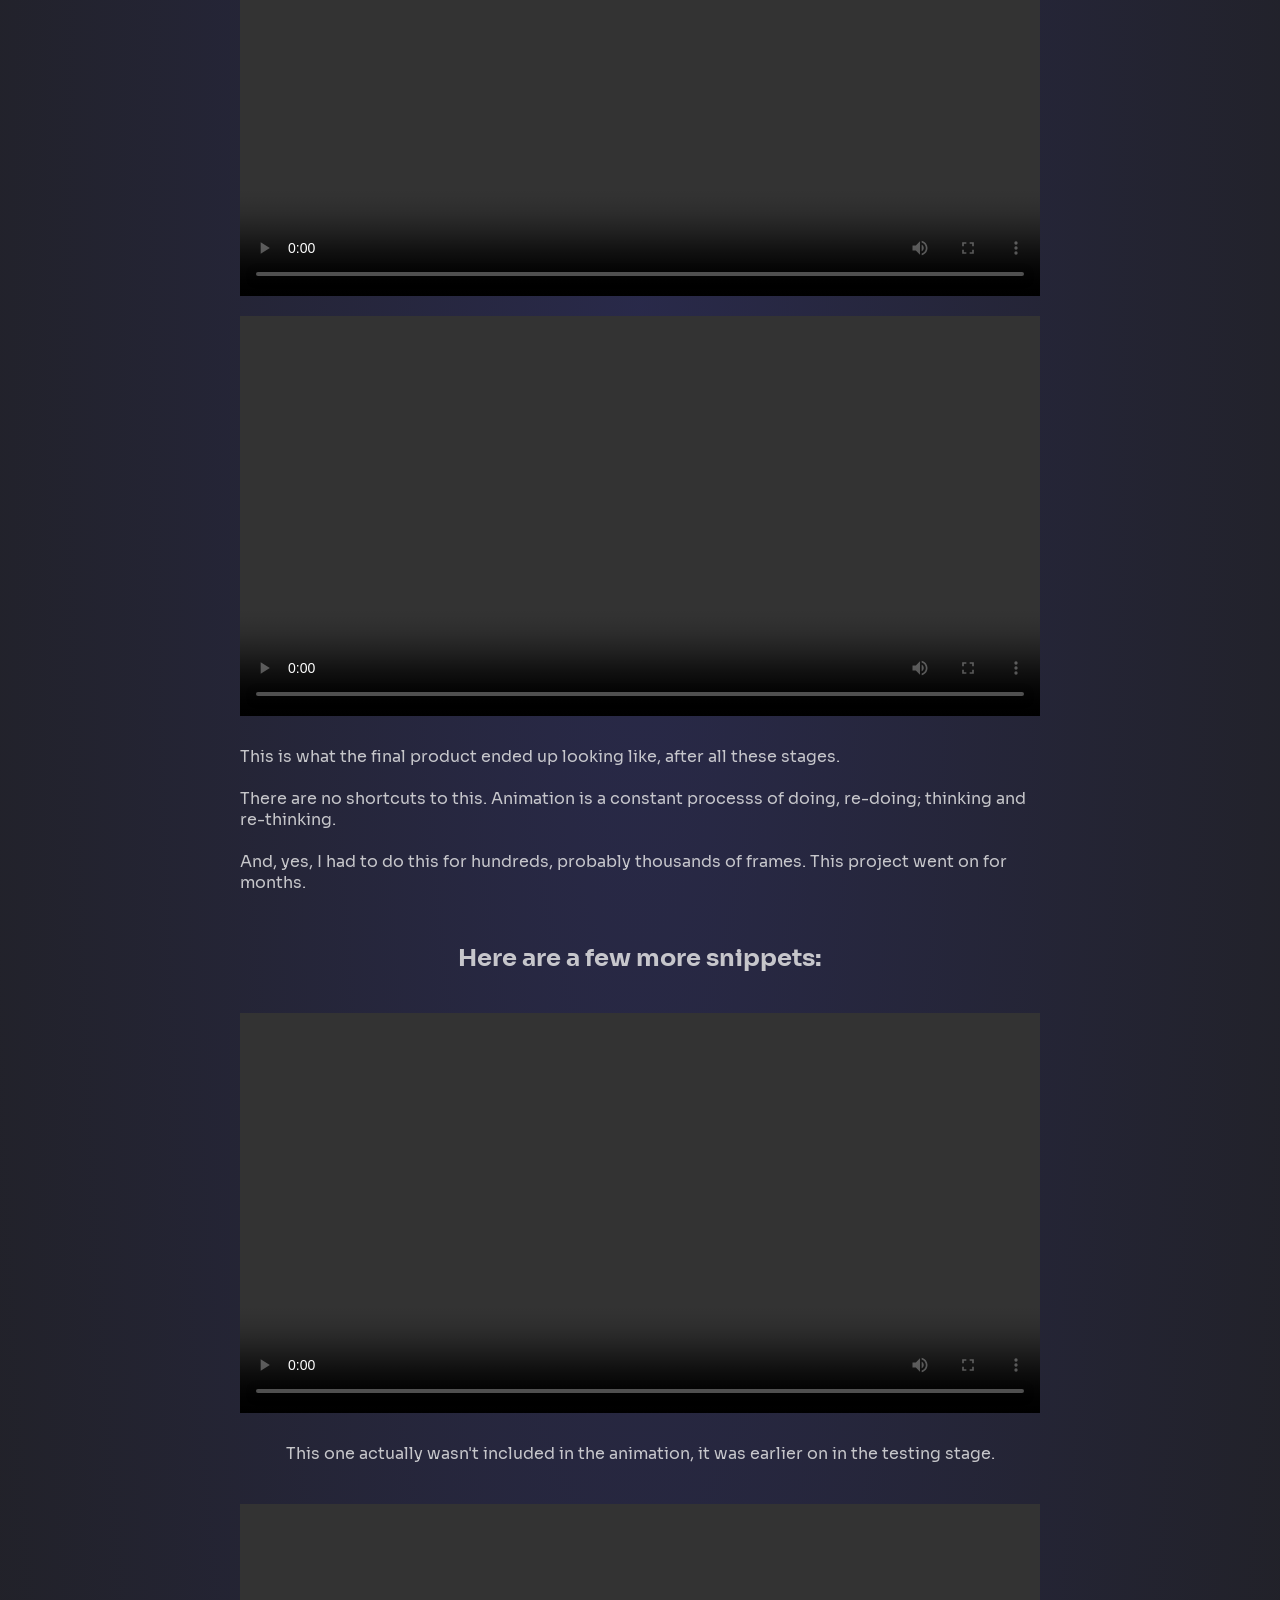
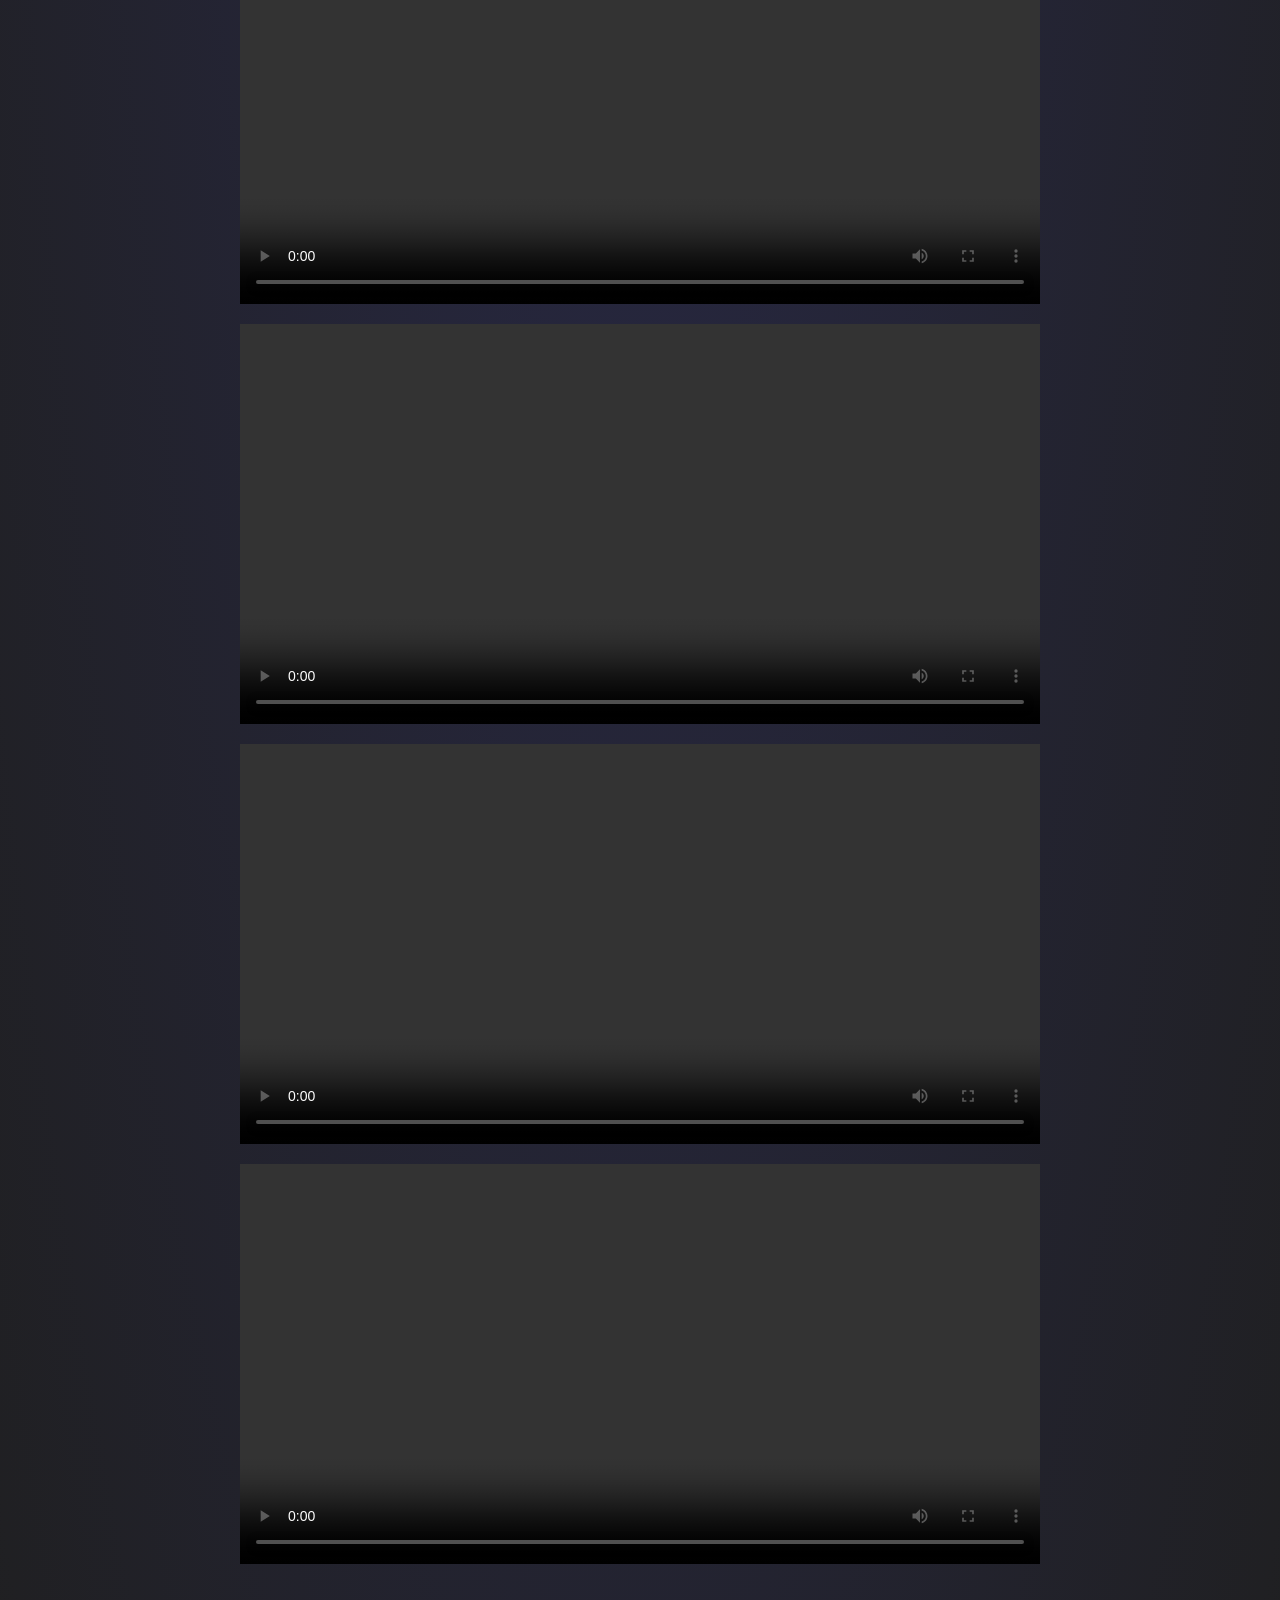
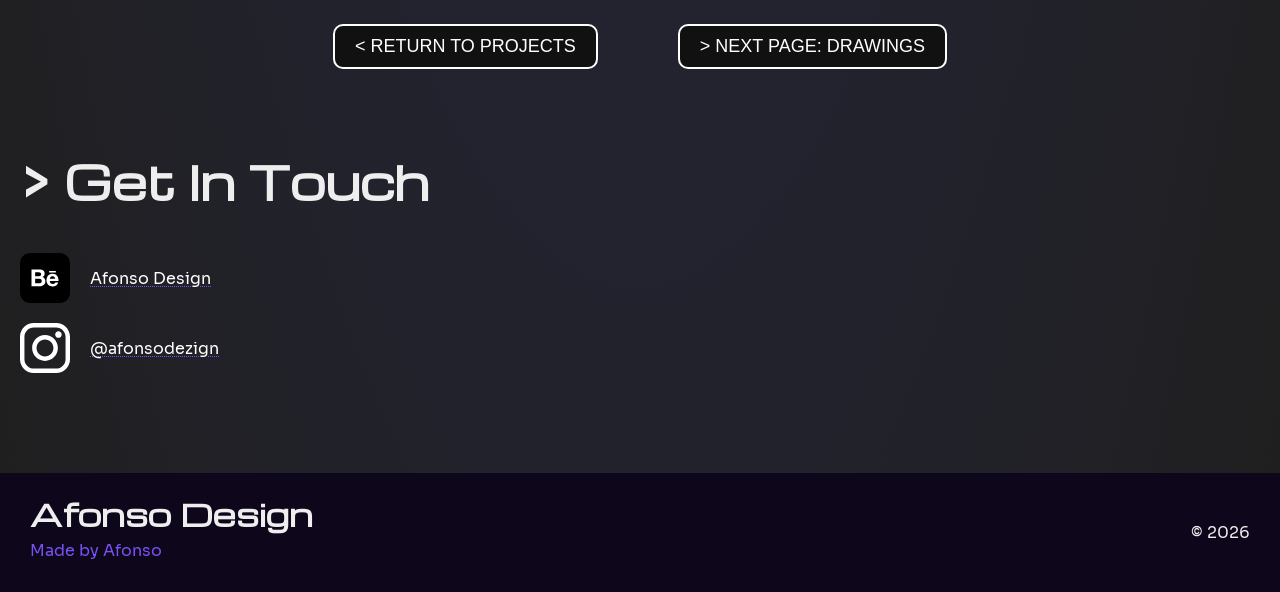
==== commit 9d695cc5: "website update: added faq section + nav bar fix" ====
--- a/2danimation.html
+++ b/2danimation.html
@@ -3,7 +3,8 @@
 <head>
   <meta charset="UTF-8">
   <meta name="viewport" content="width=device-width, initial-scale=1.0">
-  <title>Afonso Design</title>
+  <meta name="description" content="2D Animation projects showcase - 'Daredevil' and the 'Alcaide de Faria' Portuguese legend.">
+  <title>Afonso Design - 2D Animation projects</title>
 
   <link rel="stylesheet" href="general.css">
   <link rel="stylesheet" href="nav.css">
@@ -14,6 +15,8 @@
   <link rel="stylesheet" href="p-links.css">
   
   <link rel="icon" type="image/x-icon" href="../Logo/afdz.ico">
+  <link rel="apple-touch-icon" href="../Logo/afdz.ico">
+  <link rel="apple-touch-icon-precomposed" href="../Logo/afdz.ico">
 
 </head>
 <body>
@@ -24,6 +27,7 @@
     <div class="links-container">
       <a href="index.html">Home</a>
       <a href="about.html">About</a>
+      <a href="projects.html">Projects</a>
       <a href="store.html">Store</a>
       <a href="contact.html">Contact</a>
     </div>
@@ -135,13 +139,9 @@
   <footer>
     <div id="hire_me">
       <h3>> Get In Touch</h3>
-      <div class="email-link">
-        <svg xmlns="http://www.w3.org/2000/svg" height="50px" viewBox="0 -960 960 960" width="50px" fill="rgb(238,238,238)"><path d="M168-192q-29.7 0-50.85-21.16Q96-234.32 96-264.04v-432.24Q96-726 117.15-747T168-768h624q29.7 0 50.85 21.16Q864-725.68 864-695.96v432.24Q864-234 842.85-213T792-192H168Zm312-240L168-611v347h624v-347L480-432Zm0-85 312-179H168l312 179Zm-312-94v-85 432-347Z"/></svg>
-        <a href="mailto:inquiries@afonsodesign.com" target="_blank" class="my-email">inquiries@afonsodesign.com</a>
-      </div>
       <div class="socials-link">
         <svg class="behance-icon" width="50px" height="50px" viewBox="0 0 512 512" version="1.1" xmlns="http://www.w3.org/2000/svg" xmlns:xlink="http://www.w3.org/1999/xlink" xml:space="preserve" xmlns:serif="http://www.serif.com/" style="fill-rule:evenodd;clip-rule:evenodd;stroke-linejoin:round;stroke-miterlimit:2;"><path d="M105,0l302,0c57.541,0.159 104.841,47.459 105,105l0,302c-0.159,57.541 -47.459,104.841 -105,105l-302,0c-57.541,-0.159 -104.841,-47.459 -105,-105l-0,-302c0.159,-57.541 47.459,-104.841 105,-105Z"/><path d="M313.542,309.917c11.344,9.033 27.246,9.938 39.542,2.25c4.139,-2.536 7.321,-6.378 9.042,-10.917l29.792,-0c-4.792,14.833 -12.042,25.375 -21.958,31.75c-10.689,6.63 -23.093,9.977 -35.667,9.625c-8.98,0.116 -17.901,-1.467 -26.292,-4.667c-7.505,-2.926 -14.287,-7.447 -19.875,-13.25c-5.484,-5.938 -9.733,-12.906 -12.5,-20.5c-3.01,-8.435 -4.505,-17.336 -4.417,-26.292c-0.065,-8.788 1.474,-17.514 4.542,-25.75c2.829,-7.758 7.226,-14.85 12.917,-20.833c5.691,-5.851 12.49,-10.511 20,-13.708c8.13,-3.434 16.883,-5.151 25.708,-5.042c9.489,-0.232 18.89,1.871 27.375,6.125c7.583,3.879 14.171,9.454 19.25,16.292c5.076,7.096 8.701,15.125 10.667,23.625c2.229,8.971 3.03,18.238 2.375,27.458l-88.875,0c-0.348,8.699 2.634,17.211 8.333,23.792l0.042,0.042Zm-115.667,-140.583c7.459,-0.075 14.905,0.651 22.208,2.167c6.128,1.201 11.961,3.594 17.167,7.042c4.808,3.32 8.659,7.847 11.167,13.125c2.769,6.279 4.094,13.1 3.875,19.958c0.27,7.577 -1.765,15.061 -5.833,21.458c-4.442,6.076 -10.407,10.876 -17.292,13.917c9.442,2.314 17.752,7.933 23.417,15.833c9.135,15.055 10.122,33.733 2.625,49.667c-3.224,6.131 -7.867,11.403 -13.542,15.375c-5.864,4.067 -12.414,7.045 -19.333,8.792c-7.263,1.905 -14.741,2.872 -22.25,2.875l-82.417,-0l0,-170.167l80.208,0l0,-0.042Zm-2.792,141.167c3.516,0.03 7.024,-0.333 10.458,-1.083c3.142,-0.614 6.13,-1.846 8.792,-3.625c2.595,-1.696 4.705,-4.036 6.125,-6.792c1.606,-3.437 2.363,-7.21 2.208,-11c-0,-8.75 -2.5,-15.042 -7.417,-18.833c-5.682,-3.938 -12.512,-5.888 -19.417,-5.542l-40.75,0l0,46.833l40,0l0,0.042Zm-2.083,-72.458c5.926,0.294 11.786,-1.376 16.667,-4.75c4.555,-3.772 6.947,-9.572 6.375,-15.458c0.121,-3.39 -0.609,-6.757 -2.125,-9.792c-1.358,-2.461 -3.361,-4.506 -5.792,-5.917c-2.552,-1.54 -5.385,-2.56 -8.333,-3c-3.176,-0.576 -6.398,-0.855 -9.625,-0.833l-35,0l0,39.75l37.917,0l-0.083,0Zm105.208,-54.958l69,0l0,16.667l-69,0l0,-16.667Zm54.167,62.125c-5.122,-4.823 -12.02,-7.314 -19.042,-6.875c-4.641,-0.168 -9.255,0.775 -13.458,2.75c-3.304,1.657 -6.228,3.984 -8.583,6.833c-2.086,2.545 -3.619,5.496 -4.5,8.667c-0.832,2.711 -1.363,5.506 -1.583,8.333l55.042,0c-0.413,-7.179 -3.165,-14.03 -7.833,-19.5l-0.042,-0.208Z" style="fill:#fff;"/></svg>
-        <a href="https://www.behance.net/afonsodesign">
+        <a href="https://www.behance.net/afonsodesign" target="_blank">
           Afonso Design
         </a>
       </div>
@@ -160,7 +160,7 @@
               C135.661,29.421,132.821,28.251,129.921,28.251z"/>
           </g>
         </svg>
-        <a href="https://www.instagram.com/afonsodezign/">
+        <a href="https://www.instagram.com/afonsodezign/" target="_blank">
           @afonsodezign
         </a>
       </div>
--- a/general.css
+++ b/general.css
@@ -4,6 +4,11 @@
   border:none;
   box-sizing: border-box;
 }
+
+:root{
+  --main-color:rgb(120, 80, 244);
+}
+/*Added root for main color testing*/
 
 html{
   scroll-behavior: smooth;
@@ -54,7 +59,7 @@
   display: flex;
   align-items: center;
   justify-content: center;
-  color:rgb(120, 80, 244);
+  color:var(--main-color);
   font-weight:bold;
   margin:100px 0 200px 0;
 }
@@ -102,4 +107,4 @@
   body{
     margin-top:100px;
   }
-}+}
--- a/nav.css
+++ b/nav.css
@@ -1,3 +1,7 @@
+:root{
+  --main-color:rgb(120, 80, 244);
+}
+
 nav{
   display: flex;
   justify-content: space-between;
@@ -32,7 +36,7 @@
   width:100%;
   height:3px;
   position:absolute;
-  background-color: rgb(120, 80, 244);
+  background-color: var(--main-color);
   bottom:0;
   left:0;
 
@@ -52,7 +56,7 @@
 }
 
 nav .links-container a:hover{
-  color:rgb(120, 80, 244);
+  color:var(--main-color);
   transition:0.2s ease;
 }
 
@@ -68,8 +72,8 @@
 }
 
 nav .button-container button:hover{
-  background-color: rgb(120, 80, 244);
-  box-shadow: 0 0 10px rgb(120, 80, 244);
+  background-color: var(--main-color);
+  box-shadow: 0 0 10px var(--main-color);
 }
 
 nav .button-container button a{
@@ -120,3 +124,18 @@
     gap:20px; 
   }
 }
+@media screen and (max-width: 400px){
+  nav a{
+    font-size:10px;
+  }
+  nav .button-container button a{
+    font-size: 12px;
+  }
+  nav .links-container a{
+    padding:8px 10px;
+  }
+  nav{
+    flex-direction:column;
+    gap:20px; 
+  }
+}
--- a/header.css
+++ b/header.css
@@ -1,3 +1,7 @@
+:root{
+  --main-color:rgb(120, 80, 244);
+}
+
 header{
   font-family: "Michroma", "Sora", "Verdana";
 }
@@ -17,7 +21,7 @@
   text-align: center;
   padding:5px;
   font-size: 22px;
-  color:rgb(120, 80, 244);
+  color:var(--main-color);
 }
 
 .carousel{
--- a/main.css
+++ b/main.css
@@ -1,3 +1,7 @@
+:root{
+  --main-color:rgb(120, 80, 244);
+}
+
 #projects{
   background-color: transparent;
   height:120px;
@@ -73,7 +77,7 @@
 }
 
 .img-details button:hover{
-  background-color: rgb(120, 80, 244);
+  background-color: var(--main-color);
   color:rgb(31,31,31);
 }
 
@@ -115,16 +119,16 @@
   text-decoration: none;
   border-radius:50px;
   border:2px solid rgb(120, 80, 244);
-  box-shadow: 0 0 100px rgb(120, 80, 244);
+  box-shadow: 0 0 100px var(--main-color);
 }
 
 .more-projects-button a span{
-  color:rgb(120, 80, 244);
+  color:var(--main-color);
   margin-right:10px;
 }
 
 .more-projects-button a:hover{
-  background-color: rgb(120, 80, 244);
+  background-color: var(--main-color);
   color:rgb(17, 17, 17);
   transition:0.3s ease-in-out;
   cursor:pointer;
@@ -136,6 +140,88 @@
   color:rgb(17, 17, 17);
 }
 
+/*faq section*/
+
+.faq-container{
+  margin:0 0 40px 20px;
+}
+
+.faq-header{
+  font-size:30px;
+  margin-bottom:20px;
+  font-family: "Michroma", "Sora", "Verdana";
+}
+
+.faq-desc{
+  font-size:18px;
+}
+
+.faq-desc a{
+  color: var(--main-color);
+}
+
+.qa-container{
+  margin:0 0 30px 20px;
+  background-color: rgba(9, 8, 27, 0.3); 
+  border-radius:12px;
+  padding:20px;
+}
+
+.question-container{
+  font-size:22px;
+  font-weight:700;
+  margin-bottom:15px;
+}
+
+.answer-container{
+  line-height: 28px;
+}
+
+.answer-container a{
+  color:white;
+  cursor: pointer;
+  text-decoration: 3px underline dotted var(--main-color);
+  text-underline-offset: 2px;
+}
+
+.answer-container a:hover{
+  color:var(--main-color);
+  cursor: pointer;
+  text-decoration: 3px underline dotted var(--main-color);
+  text-underline-offset: 6px;
+  transition: 0.3s ease-in-out;
+}
+
+.contact-cta{
+  margin-top:60px;
+  display: flex;
+  justify-content: center;
+  align-items: center;
+  flex-direction: column;
+  gap:10px;
+}
+
+.contact-btn{
+  padding:15px 25px;
+  font-size:22px;
+  text-decoration: none;
+  border-radius:50px;
+  color:white;
+  background-color: rgb(17, 17, 17);
+  border:2px solid rgb(120, 80, 244);
+  box-shadow:0 0 100px var(--main-color);
+  font-family:"Sora", "Verdana";
+}
+
+.contact-btn:hover{
+  color:rgb(17, 17, 17);
+  background-color: var(--main-color);
+  transition:0.3s ease-in-out;
+  cursor:pointer;
+  box-shadow: none;
+}
+/**/
+
 /*_______*/
 
 @media screen and (width <= 1250px) {
@@ -178,7 +264,7 @@
     margin-top:15px;
   }
   .like-container .more-projects-button a{
-    box-shadow: 0 0 50px rgb(120, 80, 244);
+    box-shadow: 0 0 50px var(--main-color);
   }
 }
 
@@ -195,4 +281,4 @@
   .projects-title{
     font-size:16px;
   }
-}+}
--- a/footer.css
+++ b/footer.css
@@ -1,3 +1,7 @@
+:root{
+  --main-color:rgb(120, 80, 244);
+}
+
 #hire_me h3{
   font-size: 30px;
   font-family: Michroma, Sora, Verdana;
@@ -18,14 +22,14 @@
 #hire_me .email-link .my-email{
   color:white;
   cursor: pointer;
-  text-decoration: 1px underline dotted rgb(120, 80, 244);
+  text-decoration: 1px underline dotted var(--main-color);
   text-underline-offset: 2px;
 }
 
 #hire_me .email-link .my-email:hover{
-  color:rgb(120, 80, 244);
+  color:var(--main-color);
   cursor: pointer;
-  text-decoration: 1px underline dotted rgb(120, 80, 244);
+  text-decoration: 1px underline dotted var(--main-color);
   text-underline-offset: 6px;
   transition: 0.3s ease-in-out;
 }
@@ -35,7 +39,7 @@
 }
 
 .email-link:hover svg{
-  fill:rgb(120, 80, 244);
+  fill:var(--main-color);
   transition: 0.3s ease-in-out;
 }
 
@@ -51,13 +55,13 @@
 .socials-link a{
   color:white;
   cursor: pointer;
-  text-decoration: 1px underline dotted rgb(120, 80, 244);
+  text-decoration: 1px underline dotted var(--main-color);
   text-underline-offset: 2px;
 }
 .socials-link a:hover{
-  color:rgb(120, 80, 244);
+  color:var(--main-color);
   cursor: pointer;
-  text-decoration: 1px underline dotted rgb(120, 80, 244);
+  text-decoration: 1px underline dotted var(--main-color);
   text-underline-offset: 6px;
   transition: 0.3s ease-in-out;
 }
@@ -85,7 +89,7 @@
 }
 
 .maker{
-  color:rgb(120, 80, 244);
+  color:var(--main-color);
 }
 
 @media screen and (min-width:1200px){
--- a/projects.css
+++ b/projects.css
@@ -1,3 +1,8 @@
+:root{
+  --main-color:rgb(120, 80, 244);
+}
+
+
 .grid-container{
   display: flex;
   justify-content: center;
@@ -15,7 +20,7 @@
   color:white;
 }
 section a:hover{
-  color:rgb(120, 80, 244);
+  color: rgb(120, 80, 244);
   transition:0.6s ease color;
 }
 
@@ -128,4 +133,4 @@
   body{
     margin-top:200px;
   }
-}+}
--- a/p-links.css
+++ b/p-links.css
@@ -1,3 +1,7 @@
+:root{
+  --main-color:rgb(120, 80, 244);
+}
+
 figcaption{
   opacity: 0.8;
   font-size: 14px;
@@ -41,7 +45,7 @@
 .return-page a button:hover, .next-page a button:hover{
   transition: 0.2s ease-in-out;
   border:2px solid rgb(120, 80, 244);
-  color:rgb(120, 80, 244);
+  color:var(--main-color);
 }
 
 .bottom-links{
@@ -174,7 +178,7 @@
   margin:80px 0 40px 0;
   padding:60px;
   border-radius: 20px;
-  box-shadow:0 0 10px rgb(120, 80, 244)
+  box-shadow:0 0 10px rgb(120, 80, 244);
 }
 
 .branding-index{
@@ -287,7 +291,7 @@
 }
 
 .branding-index h3{
-  color:rgb(120, 80, 244);
+  color:var(--main-color);;
   margin-bottom:20px;
 }
 .branding-index ul{
@@ -298,15 +302,15 @@
 }
 .branding-index ul li a{
   color:white;
-  text-decoration: 1px dotted underline rgb(120, 80, 244);
+  text-decoration: 1px dotted underline var(--main-color);;
   text-underline-offset: 5px;
 }
 .branding-index ul li a:hover{
-  color:rgb(120, 80, 244);
+  color:var(--main-color);;
 }
 
 li::marker{
-  color:rgb(120, 80, 244);
+  color:var(--main-color);;
 }
 
 .branding-title, .animation-title{
@@ -651,4 +655,10 @@
   .dd-images img, .alcaide-images img, .threed-images img{
     max-width:300px;
   }
-}+}
+@media screen and (max-width: 400px){
+
+  .viewport-img{
+    max-height: 200px;
+  }
+}
